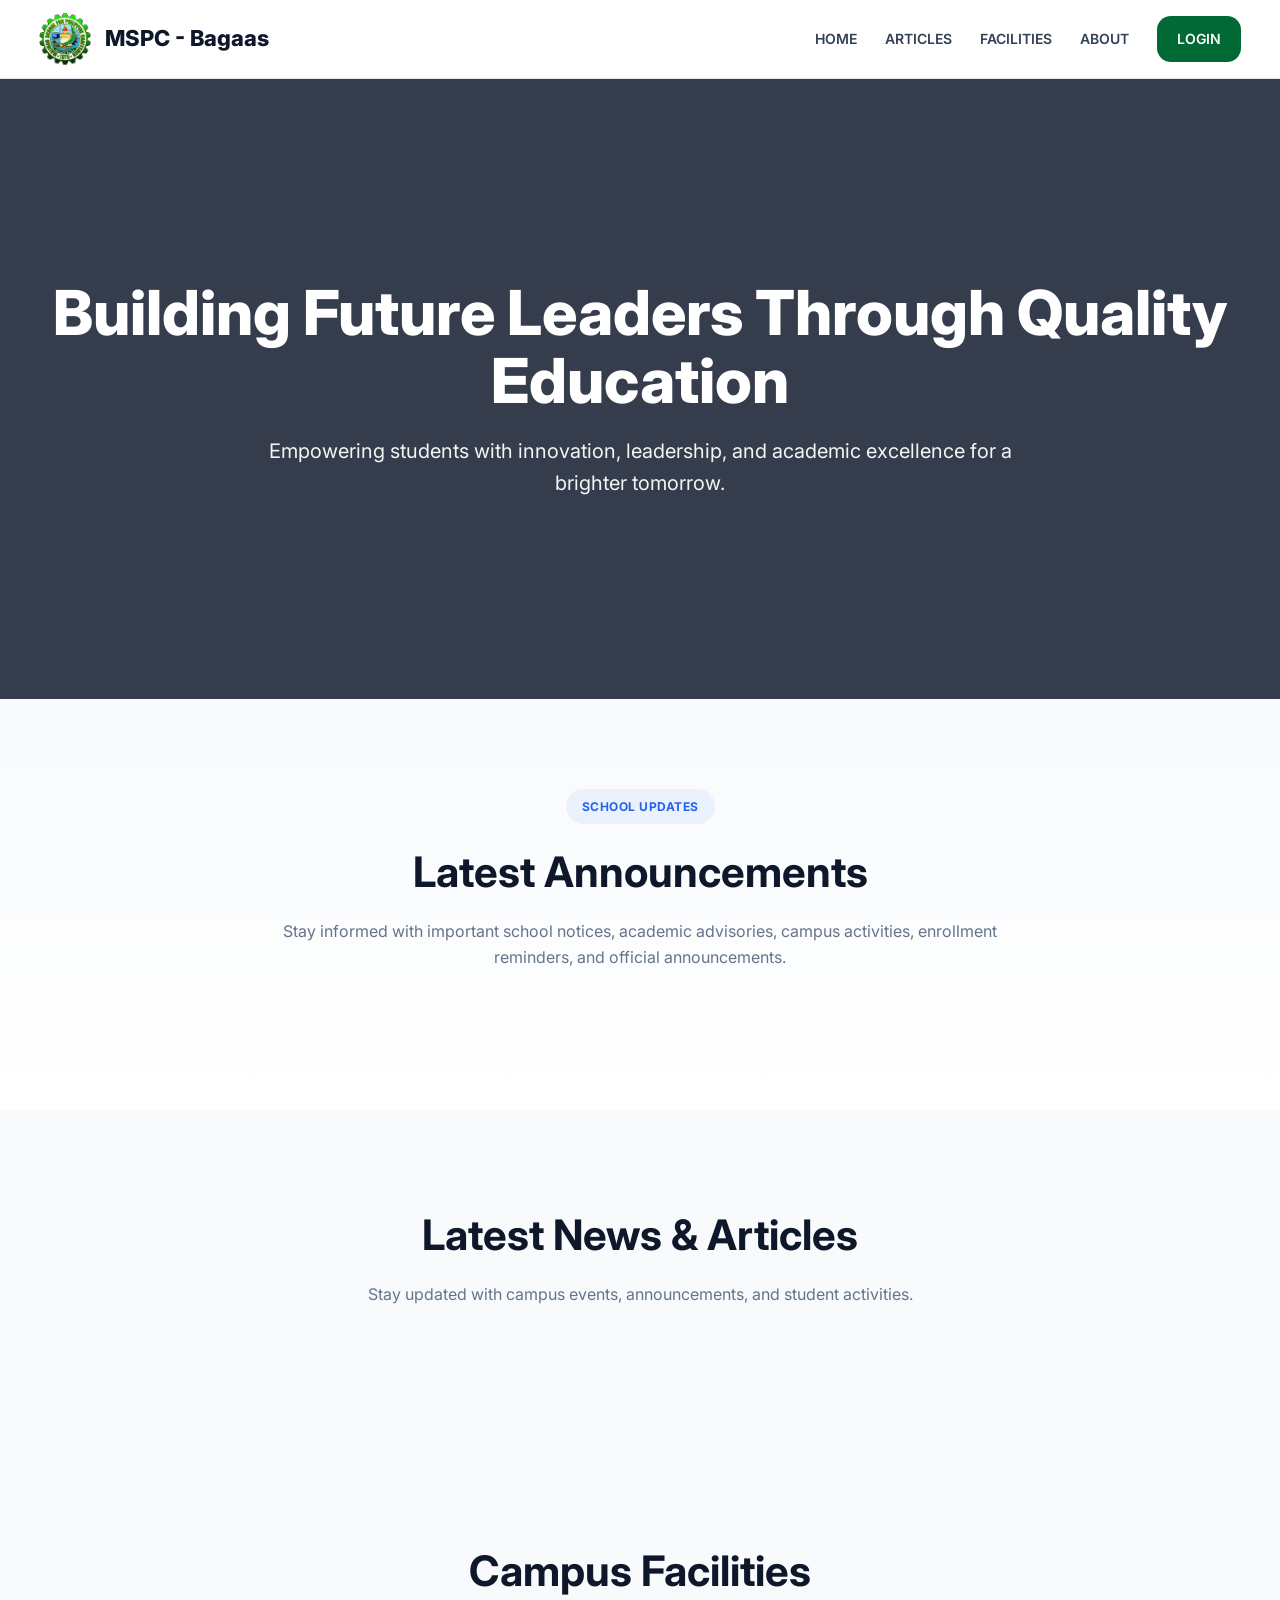
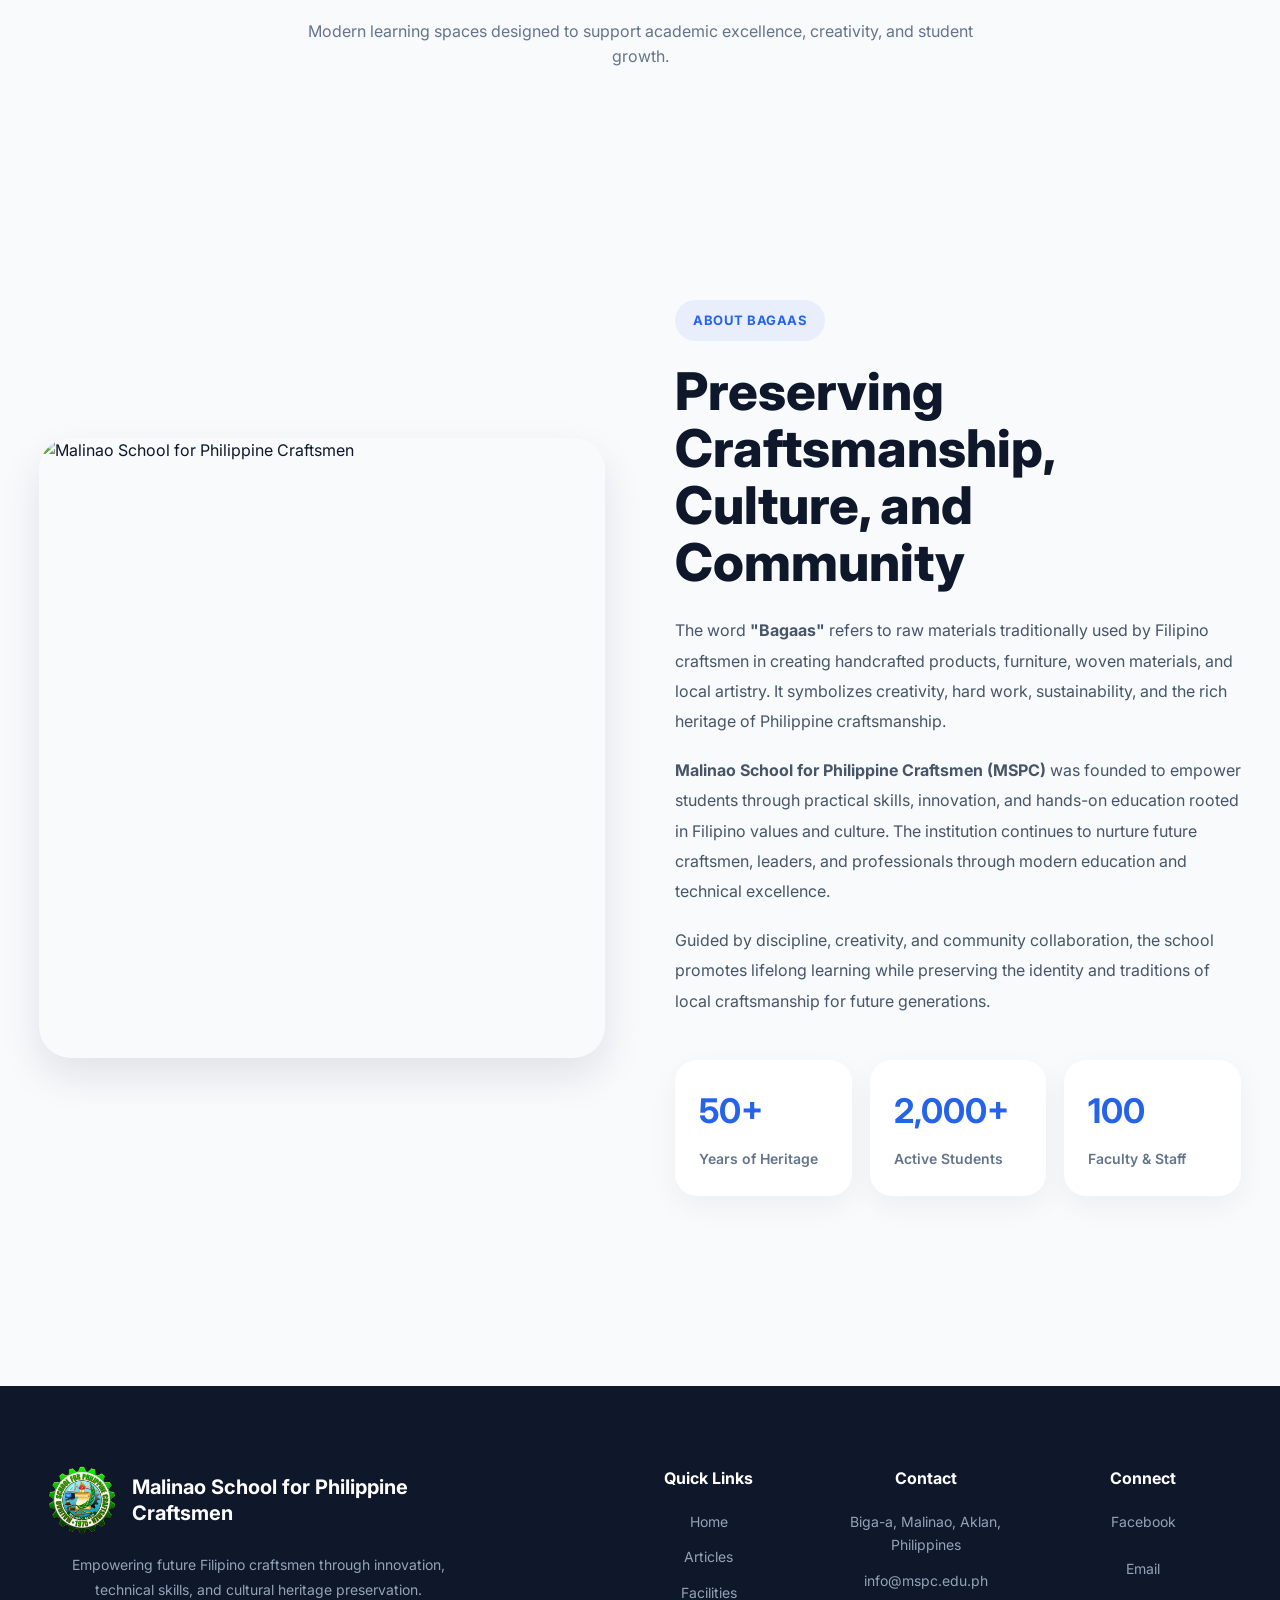
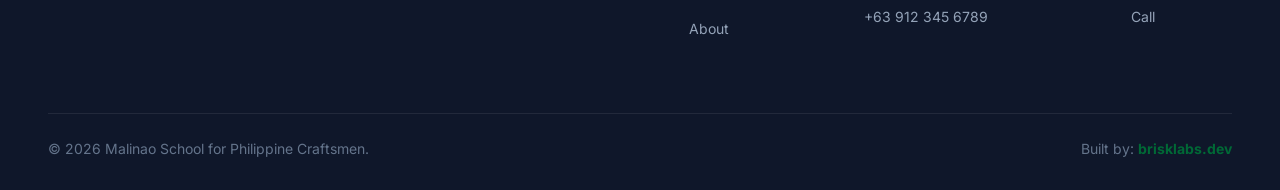
==== index.html @ c8f70447 "Add new build" ====
<!DOCTYPE html>
<html lang="en">

<head>
    <meta charset="UTF-8" />
    <meta name="viewport" content="width=device-width, initial-scale=1.0" />
    <title> MSPC - Bagaas | Malinao School for Philippine Craftsmen </title>
    <meta name="title" content="MSPC - Bagaas | Malinao School for Philippine Craftsmen" />
    <meta name="description"
        content="Official website of Malinao School for Philippine Craftsmen (MSPC). Discover academic programs, facilities, student activities, craftsmanship training, and school updates in Malinao, Aklan, Philippines." />
    <meta name="keywords"
        content="MSPC, Malinao School for Philippine Craftsmen, Bagaas, Philippine craftsmen school, technical school Philippines, craftsmanship training, vocational school, Aklan school, Malinao Aklan, industrial arts, culinary, computer studies, woodworking" />
    <meta name="author" content="BriskLabs" />
    <meta name="robots" content="index, follow" />
    <meta name="theme-color" content="#0f172a" />

    <!-- CANONICAL -->
    <link rel="canonical" href="https://www.bagaas.com" />
    <!-- FAVICON -->
    <link rel="icon" type="image/png" href="./assets/images/mspc-logo-pev.png" />

    <!-- FONTS -->
    <link rel="preconnect" href="https://fonts.googleapis.com" />
    <link rel="preconnect" href="https://fonts.gstatic.com" crossorigin />
    <link href="https://fonts.googleapis.com/css2?family=Inter:wght@400;500;600;700;800&display=swap"
        rel="stylesheet" />

    <!-- CSS -->
    <link rel="stylesheet" href="./css/main.css" />
    <link rel="stylesheet" href="./css/announcement.css" />
    <link rel="stylesheet" href="./css/news.css" />
    <link rel="stylesheet" href="./css/facilities.css" />
    <link rel="stylesheet" href="./css/about.css" />
    <link rel="stylesheet" href="./css/footer.css" />
    <link rel="stylesheet" href="./css/modal.css" />

    <!-- OPEN GRAPH -->
    <meta property="og:type" content="website" />
    <meta property="og:url" content="https://www.bagaas.com" />
    <meta property="og:title" content="MSPC - Bagaas | Malinao School for Philippine Craftsmen" />
    <meta property="og:description"
        content="Empowering future Filipino craftsmen through technical education, innovation, and cultural heritage preservation." />
    <meta property="og:image" content="https://www.bagaas.com/assets/images/mspc-social-banner.png" />

    <meta property="og:image:width" content="1200" />
    <meta property="og:image:height" content="630" />
    <meta property="og:site_name" content="MSPC - Bagaas" />
    <meta property="og:locale" content="en_PH" />

    <!-- TWITTER -->
    <meta name="twitter:card" content="summary_large_image" />
    <meta name="twitter:title" content="MSPC - Bagaas | Malinao School for Philippine Craftsmen" />
    <meta name="twitter:description"
        content="Discover academic programs, student activities, facilities, and craftsmanship education at MSPC." />
    <meta name="twitter:image" content="https://www.bagaas.com/assets/images/mspc-social-banner.png" />

    <!-- APPLE -->
    <meta name="apple-mobile-web-app-capable" content="yes" />
    <meta name="apple-mobile-web-app-status-bar-style" content="black-translucent" />
    <meta name="apple-mobile-web-app-title" content="MSPC" />

    <!-- STRUCTURED DATA -->
    <script type="application/ld+json">
        {
        "@context": "https://schema.org",
        "@type": "School",
        "name": "Malinao School for Philippine Craftsmen",
        "alternateName": "MSPC - Bagaas",
        "url": "https://www.bagaas.com",
        "logo": "https://www.bagaas.com/assets/images/mspc-logo-pev.png",
        "image": "https://www.bagaas.com/assets/images/mspc-social-banner.png",
        "description": "Malinao School for Philippine Craftsmen provides technical, vocational, and craftsmanship education in Malinao, Aklan, Philippines.",
        "address": {
            "@type": "PostalAddress",
            "streetAddress": "Biga-a",
            "addressLocality": "Malinao",
            "addressRegion": "Aklan",
            "addressCountry": "PH"
        },
        "telephone": "+63-912-345-6789",
        "email": "info@bagaas.com"
        }
        </script>
</head>

<body>
    <!-- NAVBAR -->
    <header>
        <div class="container navbar">
            <div class="brand">
                <div class="brand-logo">
                    <img src="./assets/images/mspc-logo-pev.png" alt="Logo" />
                </div>
                <h1> MSPC - Bagaas </h1>
            </div>
            <!-- BURGER -->
            <button class="menu-toggle" onclick="toggleMenu()">☰</button>
            <!-- NAV -->
            <div class="nav-links" id="navLinks">
                <a href="#">HOME</a>
                <a href="#articles">ARTICLES</a>
                <a href="#facilities">FACILITIES</a>
                <a href="#about">ABOUT</a>
                <a href="https://portal.bagaas.com/" target="_blank" class="login-btn">LOGIN</a>
            </div>
        </div>
    </header>

    <div id="pageLoader" class="page-loader">
        <div class="loader-content">
            <div class="spinner"></div>
            <h3>Loading MSPC Bagaas...</h3>
        </div>
    </div>

    <!-- HERO -->
    <section class="hero">
        <div class="hero-slide"></div>
        <div class="hero-slide"></div>
        <div class="hero-slide"></div>
        <div class="hero-content">
            <div class="container">
                <h2> Building Future Leaders Through Quality Education</h2>
                <p>
                    Empowering students with innovation,
                    leadership, and academic excellence
                    for a brighter tomorrow.
                </p>
            </div>

        </div>

    </section>

    <!-- ANNOUNCEMENTS -->
    <section id="announcements">
        <div class="container">
            <!-- HEADER -->
            <div class="section-title">
                <span class="section-tag">SCHOOL UPDATES</span>
                <h2>Latest Announcements</h2>
                <p>
                    Stay informed with important school notices,
                    academic advisories, campus activities,
                    enrollment reminders, and official announcements.
                </p>
            </div>
            <!-- GRID -->
            <div class="announcement-grid" id="announcementGrid"></div>
        </div>

    </section>


    <!-- ARTICLES -->
    <section id="articles">
        <div class="container">
            <div class="section-title">
                <h2>Latest News & Articles</h2>
                <p>Stay updated with campus events, announcements, and student activities.</p>
            </div>
            <div class="news-grid" id="newsGrid"></div>
        </div>

    </section>

    <!-- FACILITIES -->
    <section id="facilities">
        <div class="container">
            <div class="section-title">
                <h2> Campus Facilities</h2>
                <p>
                    Modern learning spaces designed
                    to support academic excellence,
                    creativity, and student growth.
                </p>
            </div>
            <!-- GRID -->
            <div class="facility-grid" id="facilityGrid"></div>
        </div>
    </section>

    <!-- ABOUT -->
    <section id="about">
        <div class="container">
            <div class="about-layout">
                <!-- IMAGE -->
                <div class="about-image">
                    <img src="https://picsum.photos/1200/900?random=41" alt="Malinao School for Philippine Craftsmen" />
                </div>

                <!-- CONTENT -->
                <div class="about-content">
                    <span class="about-tag">ABOUT BAGAAS</span>
                    <h2>
                        Preserving Craftsmanship,
                        Culture, and Community
                    </h2>

                    <p>
                        The word <strong>"Bagaas"</strong>
                        refers to raw materials traditionally
                        used by Filipino craftsmen in creating
                        handcrafted products, furniture,
                        woven materials, and local artistry.
                        It symbolizes creativity, hard work,
                        sustainability, and the rich heritage
                        of Philippine craftsmanship.
                    </p>

                    <p>
                        <strong>Malinao School for Philippine
                            Craftsmen (MSPC)</strong> was founded to empower
                        students through practical skills,
                        innovation, and hands-on education
                        rooted in Filipino values and culture.
                        The institution continues to nurture
                        future craftsmen, leaders, and
                        professionals through modern
                        education and technical excellence.
                    </p>

                    <p>
                        Guided by discipline, creativity,
                        and community collaboration,
                        the school promotes lifelong
                        learning while preserving the
                        identity and traditions of local
                        craftsmanship for future generations.
                    </p>

                    <!-- STATS -->
                    <div class="about-stats">
                        <div class="about-stat">
                            <h3>50+</h3>
                            <span>Years of Heritage</span>
                        </div>

                        <div class="about-stat">
                            <h3>2,000+</h3>
                            <span>Active Students</span>
                        </div>

                        <div class="about-stat">
                            <h3>100</h3>
                            <span>Faculty & Staff</span>
                        </div>
                    </div>
                </div>
            </div>
        </div>
    </section>

    <!-- FOOTER -->
    <footer class="footer">
        <div class="container">
            <div class="footer-grid">
                <!-- SCHOOL -->
                <div class="footer-brand">
                    <div class="footer-brand-top">
                        <div class="footer-logo">
                            <img src="./assets/images/mspc-logo-pev.png" alt="MSPC Logo" />
                        </div>

                        <h3>
                            Malinao School for
                            Philippine Craftsmen
                        </h3>
                    </div>
                    <p>
                        Empowering future Filipino craftsmen
                        through innovation, technical skills,
                        and cultural heritage preservation.
                    </p>
                </div>

                <!-- LINKS -->
                <div class="footer-column">
                    <h4>Quick Links</h4>
                    <a href="#">Home</a>
                    <a href="#articles">Articles</a>
                    <a href="#facilities">Facilities</a>
                    <a href="#about">About</a>
                </div>

                <!-- CONTACT -->
                <div class="footer-column">

                    <h4>
                        Contact
                    </h4>
                    <p>
                        Biga-a, Malinao, Aklan,
                        Philippines
                    </p>
                    <p>
                        info@mspc.edu.ph
                    </p>

                    <p>
                        +63 912 345 6789
                    </p>
                </div>

                <!-- SOCIAL -->
                <div class="footer-column">
                    <h4> Connect </h4>
                    <div class="footer-socials">
                        <a href="https://web.facebook.com/profile.php?id=100057192350427" target="_blank"
                            rel="noopener noreferrer">
                            Facebook
                        </a>
                        <a href="mailto:info@mspc.edu.ph" target="_blank" rel="noopener noreferrer">
                            Email
                        </a>
                        <a href="tel:+639123456789" target="_blank" rel="noopener noreferrer">
                            Call
                        </a>
                    </div>
                </div>
            </div>

            <!-- BOTTOM -->
            <div class="footer-bottom">
                <div>
                    © 2026 Malinao School for
                    Philippine Craftsmen.
                </div>
                <div>
                    Built by: <strong> <a href="https://www.brisklabs.dev/" target="_blank">brisklabs.dev</a> </strong>
                </div>
            </div>
        </div>
    </footer>


    <!-- FACILITY MODAL -->
    <div class="facility-modal" id="facilityModal">

        <button class="facility-close" onclick="closeFacilityModal()">
            ×
        </button>
        <button class="facility-nav prev" onclick="prevFacility()">❮
        </button>
        <img id="facilityModalImage" class="facility-modal-image" src="" alt="" />
        <div class="facility-modal-title" id="facilityModalTitle"></div>
        <button class="facility-nav next" onclick="nextFacility()">❯</button>

    </div>


    <!-- =========================================
     GENERIC CONTENT MODAL
    ========================================= -->
    <div class="content-modal" id="contentModal">
        <!-- BACKDROP -->
        <div class="content-modal-backdrop" onclick="closeContentModal()">
        </div>

        <!-- CONTENT -->
        <div class="content-modal-container">

            <!-- CLOSE -->
            <button class="content-modal-close" onclick="closeContentModal()">
                ×
            </button>

            <!-- IMAGE -->
            <div class="content-modal-image-wrapper" id="contentModalImageWrapper">

                <img id="contentModalImage" class="content-modal-image" src="" alt="Content Image" />

            </div>

            <!-- BODY -->
            <div class="content-modal-body">

                <!-- TOP -->
                <div class="content-modal-top">

                    <span class="content-modal-category" id="contentModalCategory">
                    </span>

                    <span class="content-modal-date" id="contentModalDate">
                    </span>

                </div>

                <!-- TITLE -->
                <h2 class="content-modal-title" id="contentModalTitle">
                </h2>

                <!-- CONTENT -->
                <div class="content-modal-content" id="contentModalContent">
                </div>

                <!-- SHARE -->
                <div class="content-modal-actions">

                    <button class="share-btn" onclick="shareFacebook()">
                        Facebook
                    </button>
                    <button class="share-btn" onclick="shareTwitter()">
                        Twitter
                    </button>

                    <button class="share-btn" onclick="shareEmail()">

                        Email
                    </button>

                    <button class="share-btn" onclick="copyLink()">

                        Copy Link
                    </button>

                </div>

            </div>

        </div>

    </div>

    <!-- Script -->
    <script src="./js/modal.js"></script>

    <script>
        function toggleMenu() {
            document.getElementById("navLinks").classList.toggle("show");
        }
        document.querySelectorAll(".nav-links a").forEach((link) => {
            link.addEventListener("click", () => {
                document.getElementById("navLinks").classList.remove("show");
            }
            );
        });
    </script>
</body>

</html>
---- css/main.css ----
* {
  margin: 0;
  padding: 0;
  box-sizing: border-box;
}

html {
  scroll-behavior: smooth;
}

body {
  font-family: "Inter", sans-serif;
  background: #f8fafc;
  color: #0f172a;
  line-height: 1.6;
}

img {
  width: 100%;
  display: block;
}

a {
  text-decoration: none;
  color: #006936;
}

.container {
  width: 100%;
  max-width: 1250px;
  margin: auto;
  padding: 0 24px;
}

/* NAVBAR */
header {
  position: sticky;
  top: 0;
  z-index: 999;
  background: rgba(255, 255, 255, 0.92);
  backdrop-filter: blur(12px);
  border-bottom: 1px solid #e2e8f0;
}

.navbar {
  min-height: 78px;
  display: flex;
  align-items: center;
  justify-content: space-between;
  gap: 20px;
  position: relative;
}

/* BRAND */
.brand {
  display: flex;
  align-items: center;
  gap: 14px;
}

.brand-logo {
  width: 52px;
  height: 52px;
  border-radius: 14px;
  overflow: hidden;
  flex-shrink: 0;
}

.brand-logo img {
  width: 100%;
  height: 100%;
  object-fit: cover;
}

.brand h1 {
  font-size: 22px;
  font-weight: 800;
  color: #0f172a;
  white-space: nowrap;
}

/* NAV */
.nav-links {
  display: flex;
  align-items: center;
  gap: 28px;
}

.nav-links a {
  color: #334155;
  font-weight: 600;
  font-size: 14px;
  transition: 0.2s ease;
  text-decoration: none;
}

.nav-links a:hover {
  color: #006936;
}

/* LOGIN */
.login-btn {
  background: #006936;
  color: white !important;
  padding: 12px 20px;
  border-radius: 14px;
  font-weight: 600;
}

/* BURGER */
.menu-toggle {
  display: none;
  border: none;
  background: none;
  font-size: 30px;
  cursor: pointer;
  color: #0f172a;
}

/* TABLET */
@media (max-width: 900px) {
  .menu-toggle {
    display: block;
  }

  .nav-links {
    position: absolute;
    top: 78px;
    left: 0;
    right: 0;
    background: white;
    flex-direction: column;
    align-items: flex-start;
    gap: 18px;
    padding: 24px;
    display: none;
    border-bottom: 1px solid #e2e8f0;
    box-shadow: 0 18px 40px rgba(15, 23, 42, 0.08);
  }

  .nav-links.show {
    display: flex;
  }

  .brand h1 {
    font-size: 18px;
  }
}

/* MOBILE */
@media (max-width: 520px) {
  .navbar {
    min-height: 72px;
  }

  .brand {
    gap: 10px;
  }

  .brand-logo {
    width: 44px;
    height: 44px;
  }

  .brand h1 {
    font-size: 15px;
    line-height: 1.2;
  }

  .nav-links {
    top: 72px;
  }

}

/* HERO */
.hero {
  position: relative;
  height: 620px;
  overflow: hidden;
}

.hero-slide {
  position: absolute;
  inset: 0;
  background-size: cover;
  background-position: center;
  animation: slideShow 18s infinite;
}

.hero-slide:nth-child(1) {
  background-image:
    linear-gradient(rgba(15, 23, 42, 0.45),
      rgba(15, 23, 42, 0.45)),
    url("https://www.bagaas.com/assets/images/mspc-social-banner.png");

  animation-delay: 0s;
}

.hero-slide:nth-child(2) {
  background-image:
    linear-gradient(rgba(15, 23, 42, 0.45),
      rgba(15, 23, 42, 0.45)),
    url("https://images.unsplash.com/photo-1509062522246-3755977927d7?q=80&w=1600");

  animation-delay: 6s;
}

.hero-slide:nth-child(3) {
  background-image:
    linear-gradient(rgba(15, 23, 42, 0.45),
      rgba(15, 23, 42, 0.45)),
    url("https://images.unsplash.com/photo-1524995997946-a1c2e315a42f?q=80&w=1600");

  animation-delay: 12s;
}

@keyframes slideShow {

  0% {
    opacity: 0;
  }

  8% {
    opacity: 1;
  }

  30% {
    opacity: 1;
  }

  38% {
    opacity: 0;
  }

  100% {
    opacity: 0;
  }

}

.hero-content {
  position: relative;
  z-index: 2;
  height: 100%;
  display: flex;
  align-items: center;
  justify-content: center;
  text-align: center;
  color: white;
}

.hero-content h2 {
  font-size: 62px;
  line-height: 1.1;
  margin-bottom: 20px;
  font-weight: 800;
}

.hero-content p {
  font-size: 20px;
  max-width: 760px;
  margin: auto;
  opacity: 0.95;
}

/* MOBILE */
@media (max-width: 900px) {
  .nav-links {
    display: none;
  }

  .hero-content h2 {
    font-size: 42px;
  }

  .hero-content p {
    font-size: 17px;
  }
}

/* SECTION */
section {
  padding: 90px 0;
}

.section-title {
  text-align: center;
  margin-bottom: 50px;
}

.section-title h2 {
  font-size: 42px;
  margin-bottom: 14px;
}

.section-title p {
  color: #64748b;
  max-width: 720px;
  margin: auto;
}

/* FOOTER */
footer {
  background: #006936;
  color: white;
  padding: 60px 24px;
  text-align: center;
}

.footer-links {
  display: flex;
  justify-content: center;
  gap: 24px;
  margin-bottom: 30px;
  flex-wrap: wrap;
}

.footer-links a {
  color: #cbd5e1;
}

.footer-school {
  font-size: 24px;
  font-weight: 700;
  margin-bottom: 12px;
}

.footer-info {
  color: #94a3b8;
  margin-bottom: 10px;
}

.footer-build {
  margin-top: 30px;
  color: #64748b;
  font-size: 14px;
}

/* LOADER */
.page-loader {
  position: fixed;
  inset: 0;
  background: #0d0d0e95;
  z-index: 99999;
  display: flex;
  align-items: center;
  justify-content: center;
  transition: opacity .4s ease;
}

.page-loader.hide {
  opacity: 0;
  pointer-events: none;
}

.loader-content {
  text-align: center;
  color: white;
}

.spinner {
  width: 60px;
  height: 60px;
  border: 4px solid rgba(255, 255, 255, .2);
  border-top: 4px solid white;
  border-radius: 50%;
  animation: spin 1s linear infinite;
  margin: 0 auto 16px;
}

@keyframes spin {
  from {
    transform: rotate(0deg);
  }

  to {
    transform: rotate(360deg);
  }
}
---- css/announcement.css ----
#announcements {
    padding: 90px 0;
    background:linear-gradient(180deg, #f8fafc 0%, #ffffff 100%);
}
/* GRID */
.announcement-grid {
    display: grid;
    grid-template-columns: repeat(3, 1fr);
    gap: 24px;
    margin-top: 40px;
}
/* CARD */
.announcement-card {
    position: relative;
    background: white;
    border-radius: 24px;
    overflow: hidden;
    padding: 28px;
    border: 1px solid rgba(15, 23, 42, 0.06);
    box-shadow: 0 10px 30px rgba(15, 23, 42, 0.05);
    transition: transform 0.25s ease, box-shadow 0.25s ease;
}
.announcement-card:hover {
    transform: translateY(-6px);
    box-shadow: 0 18px 40px rgba(15, 23, 42, 0.08);
}
/* FEATURED */
.announcement-card.featured {
    grid-column: span 3;
    display: flex;
    align-items: center;
    justify-content: space-between;
    background: linear-gradient(135deg, #0f172a 0%, #1e293b 100%);
    color: white;
    min-height: 260px;
}
.announcement-card.featured h3,
.announcement-card.featured p,
.announcement-card.featured .announcement-date {
    color: white;
}
.announcement-card.featured p {
    -webkit-line-clamp: 6;
}
.announcement-card.featured a {
    display: inline-flex;
    margin-top: 16px;
    color: #93c5fd;
    font-weight: 600;
    text-decoration: none;
}

/* BADGE */
.announcement-badge {
    position: absolute;
    top: 24px;
    right: 24px;
    background: #ef4444;
    color: white;
    padding: 8px 14px;
    border-radius: 999px;
    font-size: 12px;
    font-weight: 700;
    letter-spacing: 0.5px;
}
/* ICON */
.announcement-icon {
    width: 64px;
    height: 64px;
    display: flex;
    align-items: center;
    justify-content: center;
    border-radius: 18px;
    background: rgba(59, 130, 246, 0.08);
    font-size: 30px;
    margin-bottom: 18px;
}
/* CONTENT */
.announcement-content {
    display: flex;
    flex-direction: column;
}
/* DATE */
.announcement-date {
    font-size: 13px;
    font-weight: 600;
    color: #64748b;
    margin-bottom: 12px;
    text-transform: uppercase;
    letter-spacing: 0.4px;
}

/* TITLE */
.announcement-card h3 {
    margin: 0 0 14px;
    font-size: 24px;
    font-weight: 800;
    line-height: 1.3;
    color: #0f172a;
}
/* DESCRIPTION */
.announcement-card p {
    margin: 0;
    font-size: 15px;
    line-height: 1.7;
    color: #475569;
    display: -webkit-box;
    -webkit-line-clamp: 4;
    -webkit-box-orient: vertical;
    overflow: hidden;
}

/* TAG */
.section-tag {
    display: inline-flex;
    margin-bottom: 14px;
    padding: 8px 16px;
    border-radius: 999px;
    background: rgba(59, 130, 246, 0.08);
    color: #2563eb;
    font-size: 12px;
    font-weight: 700;
    letter-spacing: 0.5px;
}

/* TABLET */
@media (max-width: 1024px) {
    .announcement-grid {
        grid-template-columns:repeat(2, 1fr);
    }

    .announcement-card.featured {
        grid-column: span 2;
    }
}

/* MOBILE */
@media (max-width: 768px) {
    #announcements {
        padding: 70px 0;
    }
    .announcement-grid {
        grid-template-columns: 1fr;
    }
    .announcement-card.featured {
        grid-column: span 1;
        padding-top: 70px;
    }
    .announcement-card {
        padding: 24px;
    }
    .announcement-card h3 {
        font-size: 20px;
    }
    .announcement-badge {
        top: 18px;
        left: 18px;
        right: auto;
    }
}
---- css/news.css ----
/* NEWS */
.news-grid {
  display: grid;
  grid-template-columns: repeat(4, 1fr);
  gap: 24px;
}

.news-card {
  background: white;
  border-radius: 24px;
  overflow: hidden;
  cursor: pointer;
  box-shadow: 0 10px 30px rgba(0,0,0,0.06);
  transition: 0.2s ease;
  display: flex;
  flex-direction: column;
  height: 100%;
}

.news-card img {
  height: 190px;
}

.news-card:hover {
  transform: translateY(-5px);
}
.news-card img {
  width: 100%;
  height: 240px;
  object-fit: cover;
  flex-shrink: 0;
}
.news-body {
  padding: 16px 16px 14px;
  display: flex;
  flex-direction: column;
  flex: 1;
}
.news-date {
  font-size: 11px;
  font-weight: 600;
  letter-spacing: 0.3px;
  text-transform: uppercase;
  color: #64748b;
}

/* TITLE */
.news-body h3 {
  margin-top: 8px;
  margin-bottom: 8px;
  font-size: 18px;
  font-weight: 700;
  line-height: 1.35;
  color: #0f172a;
  min-height: 48px;
  display: -webkit-box;
  -webkit-line-clamp: 2;
  -webkit-box-orient: vertical;
  overflow: hidden;
}

/* CONTENT */
.news-body p {
  color: #475569;
  font-size: 13px;
  line-height: 1.55;
  margin-bottom: 12px;
  display: -webkit-box;
  -webkit-line-clamp: 3;
  -webkit-box-orient: vertical;
  overflow: hidden;
  min-height: 60px;
}

/* BUTTON */
.read-more {
  margin-top: auto;
  background: none;
  border: none;
  padding: 0;
  color: #006936;
  font-size: 13px;
  font-weight: 600;
  cursor: pointer;
  text-align: left;
}


/* MODAL */

.article-modal {
  position: fixed;
  inset: 0;
  background: rgba(0,0,0,0.7);
  display: none;
  align-items: center;
  justify-content: center;
  padding: 24px;
  z-index: 9999;
}

.article-modal.show {
  display: flex;
}

.article-modal-content {
  width: 100%;
  max-width: 850px;
  max-height: 90vh;
  background: white;
  border-radius: 28px;
  overflow: hidden;
  position: relative;
  display: flex;
  flex-direction: column;
}

.modal-image {
  width: 100%;
  height: 380px;
  object-fit: cover;
  flex-shrink: 0;
}

.modal-body {
  padding: 34px;
  overflow-y: auto;
  flex: 1;
}

.modal-date {
  font-size: 14px;
  color: #64748b;
}

.modal-body h2 {
  margin: 12px 0 20px;
  font-size: 38px;
}

.modal-body p {
  color: #475569;
  line-height: 1.8;
}

.modal-close {
  position: absolute;
  top: 18px;
  right: 18px;
  width: 42px;
  height: 42px;
  border: none;
  border-radius: 50%;
  background: white;
  font-size: 24px;
  cursor: pointer;
  z-index: 10;
}


/* DESKTOP LARGE */
@media (max-width: 1400px) {
  .news-grid {
    grid-template-columns: repeat(4, 1fr);
  }
}

/* TABLET */
@media (max-width: 1100px) {
  .news-grid {
    grid-template-columns: repeat(3, 1fr);
  }
}

/* SMALL TABLET */

@media (max-width: 768px) {
  .news-grid {
    grid-template-columns: repeat(2, 1fr);
    gap: 18px;
  }
}

/* MOBILE */
@media (max-width: 520px) {
  .news-grid {
    grid-template-columns:1fr;
  }
}
---- css/facilities.css ----
/* FACILITY GRID */

.facility-grid {

  display: grid;

  grid-template-columns:
    repeat(3, 1fr);

  gap: 24px;
}

.facility-item {

  position: relative;

  height: 320px;

  border-radius: 24px;

  overflow: hidden;

  cursor: pointer;

  box-shadow:
    0 10px 30px rgba(15,23,42,0.08);

  transition:
    transform 0.2s ease,
    box-shadow 0.2s ease;
}

.facility-item:hover {

  transform: translateY(-4px);

  box-shadow:
    0 18px 40px rgba(15,23,42,0.12);
}

.facility-item img {

  width: 100%;
  height: 100%;

  object-fit: cover;
}

/* LABEL */

.facility-label {

  position: absolute;

  left: 0;
  right: 0;
  bottom: 0;

  padding: 18px;

  background:
    linear-gradient(
      to top,
      rgba(15,23,42,0.88),
      transparent
    );

  color: white;
}

.facility-label h3 {

  font-size: 20px;

  font-weight: 700;
}

/* MODAL */

.facility-modal {

  position: fixed;

  inset: 0;

  background:
    rgba(0,0,0,0.92);

  display: none;

  align-items: center;
  justify-content: center;

  z-index: 99999;

  padding: 24px;
}

.facility-modal.show {

  display: flex;
}

.facility-modal-image {

  max-width: 90vw;
  max-height: 82vh;

  border-radius: 18px;

  object-fit: contain;
}

.facility-modal-title {

  position: absolute;

  bottom: 40px;

  left: 50%;

  transform: translateX(-50%);

  color: white;

  font-size: 24px;

  font-weight: 700;

  background:
    rgba(15,23,42,0.6);

  padding: 12px 20px;

  border-radius: 14px;
}

/* CLOSE */

.facility-close {

  position: absolute;

  top: 20px;
  right: 24px;

  width: 48px;
  height: 48px;

  border: none;

  border-radius: 50%;

  background: white;

  font-size: 28px;

  cursor: pointer;

  z-index: 10;
}

/* NAV */

.facility-nav {

  position: absolute;

  top: 50%;

  transform: translateY(-50%);

  width: 54px;
  height: 54px;

  border: none;

  border-radius: 50%;

  background:
    rgba(255,255,255,0.92);

  font-size: 28px;

  cursor: pointer;

  z-index: 10;
}

.facility-nav.prev {
  left: 24px;
}

.facility-nav.next {
  right: 24px;
}

/* TABLET */

@media (max-width: 900px) {

  .facility-grid {

    grid-template-columns:
      repeat(2, 1fr);
  }

}

/* MOBILE */

@media (max-width: 520px) {

  .facility-grid {

    grid-template-columns:
      1fr;
  }

  .facility-item {

    height: 260px;
  }

  .facility-nav {

    width: 44px;
    height: 44px;

    font-size: 22px;
  }

  .facility-modal-title {

    font-size: 18px;
  }

}
---- css/about.css ----
/* ABOUT */
.about-layout {
  display: grid;
  grid-template-columns:1fr 1fr;
  gap: 70px;
  align-items: center;
}

/* IMAGE */

.about-image {
  position: relative;
}

.about-image img {
  width: 100%;
  height: 620px;
  object-fit: cover;
  border-radius: 32px;
  box-shadow:
    0 18px 40px rgba(15,23,42,0.10);
}

/* CONTENT */
.about-content {
  display: flex;
  flex-direction: column;
}

.about-tag {
  display: inline-flex;
  width: fit-content;
  padding: 10px 18px;
  border-radius: 999px;
  background:
    rgba(37,99,235,0.08);
  color: #2563eb;
  font-size: 13px;
  font-weight: 700;
  letter-spacing: 0.5px;
  margin-bottom: 22px;
}

.about-content h2 {
  font-size: 52px;
  line-height: 1.1;
  font-weight: 800;
  color: #0f172a;
  margin-bottom: 24px;
}

.about-content p {
  font-size: 16px;
  line-height: 1.9;
  color: #475569;
  margin-bottom: 18px;
}

/* STATS */
.about-stats {
  display: flex;
  gap: 18px;
  margin-top: 26px;
  flex-wrap: wrap;
}

.about-stat {
  flex: 1;
  min-width: 150px;
  background: white;
  border-radius: 22px;
  padding: 24px;
  box-shadow:
    0 10px 30px rgba(15,23,42,0.05);
}

.about-stat h3 {
  font-size: 34px;
  color: #2563eb;
  margin-bottom: 8px;
}

.about-stat span {
  color: #64748b;
  font-size: 14px;
  font-weight: 600;
}

/* TABLET */
@media (max-width: 1000px) {

  .about-layout {
    grid-template-columns: 1fr;
    gap: 40px;
  }

  .about-image img {
    height: 500px;
  }

  .about-content h2 {
    font-size: 42px;
  }

}

/* MOBILE */
@media (max-width: 520px) {

  .about-image img {
    height: 320px;
    border-radius: 24px;
  }

  .about-content h2 {
    font-size: 32px;
    line-height: 1.2;
  }

  .about-content p {
    font-size: 14px;
    line-height: 1.8;
  }

  .about-stats {
    flex-direction: column;
  }

  .about-stat {
    width: 100%;
  }

  .about-stat h3 {
    font-size: 28px;
  }

}
---- css/footer.css ----
/* FOOTER */

.footer {
  background: #0f172a;
  color: white;
  padding-top: 80px;
  padding-bottom: 30px;
  margin-top: 100px;
}

.footer-grid {
  display: grid;
  grid-template-columns:
    3fr 1fr 1fr 1fr;
  gap: 40px;
}

/* BRAND */

.footer-brand {

  max-width: 420px;
}

/* TOP ROW */

.footer-brand-top {
  display: flex;
  align-items: center;
  gap: 16px;
  margin-bottom: 18px;
}

/* LOGO */
.footer-logo {
  width: 68px;
  height: 68px;
  border-radius: 18px;
  display: flex;
  align-items: center;
  justify-content: center;
  flex-shrink: 0;
  overflow: hidden;
}

.footer-logo img {
  width: 100%;
  height: 100%;
  object-fit: cover;
}

/* TITLE */
.footer-brand h3 {
  font-size: 20px;
  text-align: start;
  line-height: 1.3;
  margin: 0;
}

/* DESCRIPTION */
.footer-brand p {
  color: #94a3b8;
  line-height: 1.8;
  font-size: 14px;
}

/* COLUMN */
.footer-column {
  display: flex;
  flex-direction: column;
}

.footer-column h4 {

  font-size: 16px;

  margin-bottom: 18px;

  color: white;
}

.footer-column a,
.footer-column p {

  color: #94a3b8;

  text-decoration: none;

  margin-bottom: 12px;

  font-size: 14px;

  line-height: 1.7;

  transition: 0.2s ease;
}

.footer-column a:hover {

  color: white;
}

/* SOCIALS */

.footer-socials {

  display: flex;
  flex-direction: column;

  gap: 12px;
}

/* BOTTOM */

.footer-bottom {

  margin-top: 60px;

  padding-top: 24px;

  border-top:
    1px solid rgba(255,255,255,0.08);

  display: flex;

  justify-content: space-between;

  align-items: center;

  color: #64748b;

  font-size: 14px;
}

/* TABLET */

@media (max-width: 1000px) {

  .footer-grid {

    grid-template-columns:
      repeat(2, 1fr);
  }

}

/* MOBILE */

@media (max-width: 600px) {

  .footer {

    padding-top: 60px;
  }

  .footer-grid {

    grid-template-columns:
      1fr;

    gap: 34px;
  }

  .footer-bottom {

    flex-direction: column;

    gap: 12px;

    text-align: center;
  }

  .footer-brand h3 {

    font-size: 20px;
  }

}
---- css/modal.css ----
/* =========================================
   CONTENT MODAL
========================================= */
:root {
	--modal-primary: #2563eb;
	--modal-primary-soft: rgba(37, 99, 235, 0.1);
	--modal-bg: rgba(2, 6, 23, 0.82);
	--modal-text: #020617;
	--modal-muted: #64748b;
}

/* MODAL */
.content-modal {
	position: fixed;
	inset: 0;
	display: flex;
	align-items: center;
	justify-content: center;
	padding: 24px;
	z-index: 99999;
	opacity: 0;
	visibility: hidden;
	transition: opacity 0.25s ease, visibility 0.25s ease;
}

.content-modal.show {
	opacity: 1;
	visibility: visible;
}

/* BACKDROP */
.content-modal-backdrop {
	position: absolute;
	inset: 0;
	background: var(--modal-bg);
	backdrop-filter: blur(18px);
	-webkit-backdrop-filter: blur(18px);
}

/* CONTAINER */
.content-modal-container {
	position: relative;
	width: 100%;
	max-width: 1120px;
	max-height: 92vh;
	overflow-y: auto;
	background: #fff;
	border-radius: 0;
	border: 1px solid rgba(255, 255, 255, 0.12);
	box-shadow:
		0 50px 120px rgba(0, 0, 0, 0.45),
		0 0 0 1px rgba(255, 255, 255, 0.06);
	animation: modalEnter 0.3s cubic-bezier(.22, 1, .36, 1);
	scrollbar-width: none;
	-ms-overflow-style: none;
}

.content-modal-container::-webkit-scrollbar {
	display: none;
}

/* IMAGE */
.content-modal-image-wrapper {
	position: relative;
	width: 100%;
	height: 500px;
	overflow: hidden;
	background: linear-gradient(135deg, #dbeafe, #eff6ff);
}

.content-modal-image-wrapper::after {
	content: "";
	position: absolute;
	inset: 0;
	background:
		linear-gradient(to bottom,
			rgba(2, 6, 23, 0.05),
			rgba(2, 6, 23, 0.45));
}

.content-modal-image {
	width: 100%;
	height: 100%;
	object-fit: cover;
	display: block;
}

/* BODY */
.content-modal-body {
	display: flex;
	padding: 70px 72px 80px;
	flex-direction: column;
	align-items: center;
	text-align: center;
}

/* TOP */
.content-modal-top {
	display: flex;
	align-items: center;
	justify-content: center;
	flex-wrap: wrap;
	gap: 14px;
	margin-bottom: 22px;
}

/* CATEGORY */
.content-modal-category {
	display: inline-flex;
	padding: 10px 18px;
	border-radius: 999px;
	background: var(--modal-primary-soft);
	color: var(--modal-primary);
	font-size: 12px;
	font-weight: 800;
	letter-spacing: 0.6px;
	text-transform: uppercase;
}

/* DATE */
.content-modal-date {
	font-size: 14px;
	font-weight: 700;
	color: var(--modal-muted);
}

/* TITLE */
.content-modal-title {
	margin: 0 0 28px;
	max-width: 920px;
	font-size: 56px;
	font-weight: 900;
	line-height: 1.05;
	letter-spacing: -2px;
	color: var(--modal-text);
	text-wrap: balance;
}

/* CONTENT */
.content-modal-content {
	max-width: 860px;
	font-size: 19px;
	line-height: 2;
	color: #334155;
	white-space: pre-line;
}

/* CLOSE */
.content-modal-close {
	position: absolute;
	top: 18px;
	right: 18px;
	width: 52px;
	height: 52px;
	border: none;
	border-radius: 50%;
	display: flex;
	align-items: center;
	justify-content: center;
	background: rgba(255, 255, 255, 0.92);
	color: var(--modal-text);
	font-size: 26px;
	font-weight: 500;
	cursor: pointer;
	z-index: 20;
	box-shadow: 0 12px 30px rgba(0, 0, 0, 0.18);
	transition:
		transform 0.2s ease,
		background 0.2s ease,
		color 0.2s ease;
}

.content-modal-close:hover {
	background: #ef4444;
	color: white;
	transform: scale(1.06);
}

/* ACTIONS */
.content-modal-actions {
	display: flex;
	flex-wrap: wrap;
	justify-content: center;
	gap: 14px;
	margin-top: 46px;
}

/* BUTTON */
.share-btn {
	border: none;
	padding: 14px 24px;
	border-radius: 999px;
	background: #f1f5f9;
	color: #0f172a;
	font-size: 14px;
	font-weight: 700;
	cursor: pointer;
	transition:
		transform 0.2s ease,
		background 0.2s ease,
		color 0.2s ease,
		box-shadow 0.2s ease;
}

.share-btn:hover {
	background: var(--modal-primary);
	color: white;
	transform: translateY(-2px);
	box-shadow: 0 12px 28px rgba(37, 99, 235, 0.3);
}

/* NO IMAGE */
.content-modal-container.no-image .content-modal-image-wrapper {
	display: none;
}

/* ANIMATION */
@keyframes modalEnter {
	from {
		opacity: 0;
		transform: translateY(30px) scale(0.97);
	}
	to {
		opacity: 1;
		transform: translateY(0) scale(1);
	}
}

/* MOBILE */
@media (max-width: 768px) {
	.content-modal {
		padding: 0;
	}
	.content-modal-container {
		width: 100%;
		height: 100vh;
		max-height: 100vh;
		border-radius: 0;
	}
	.content-modal-image-wrapper {
		height: 260px;
	}
	.content-modal-body {
		padding: 36px 24px 60px;
	}

	.content-modal-title {
		font-size: 36px;
		line-height: 1.12;
		letter-spacing: -1px;
	}

	.content-modal-content {
		font-size: 16px;
		line-height: 1.9;
	}

	.content-modal-close {
		top: 16px;
		right: 16px;
		width: 46px;
		height: 46px;
		border-radius: 50%;
		font-size: 24px;
	}

	.share-btn {
		width: 100%;
	}
}
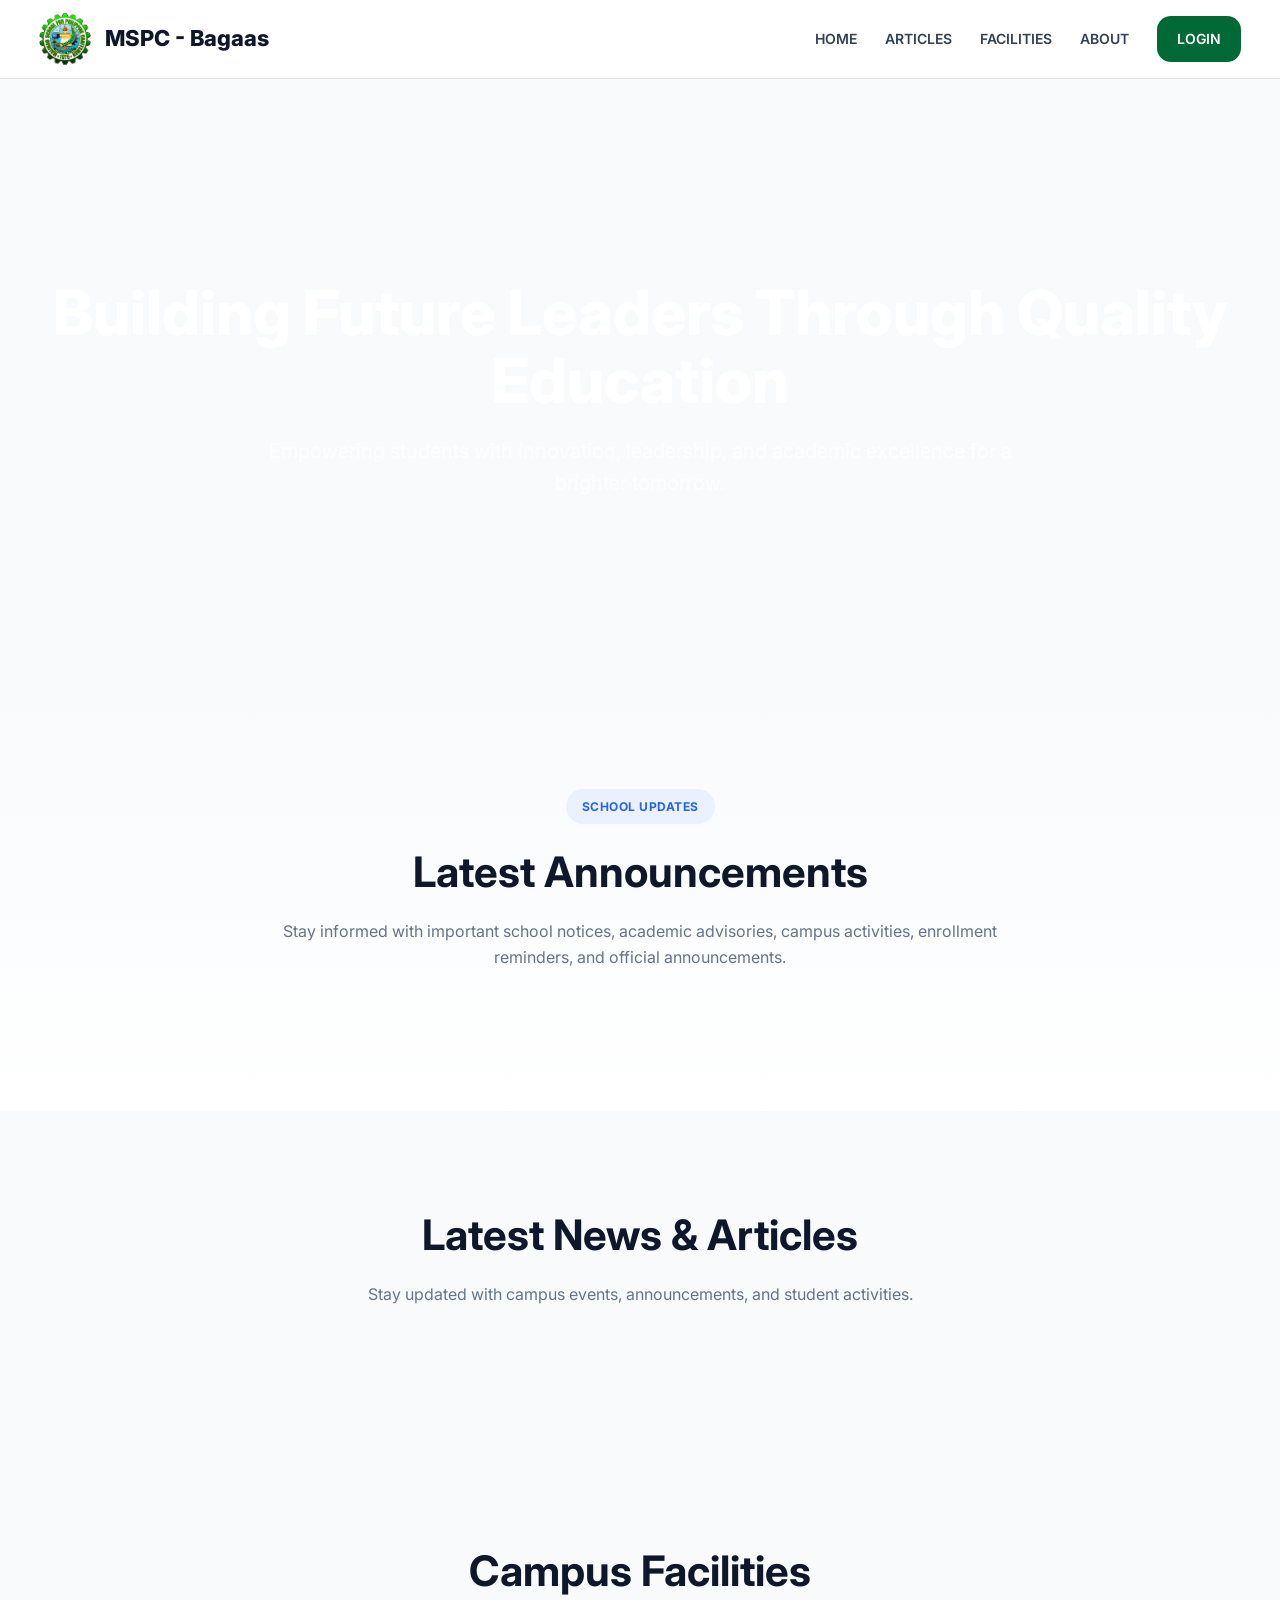
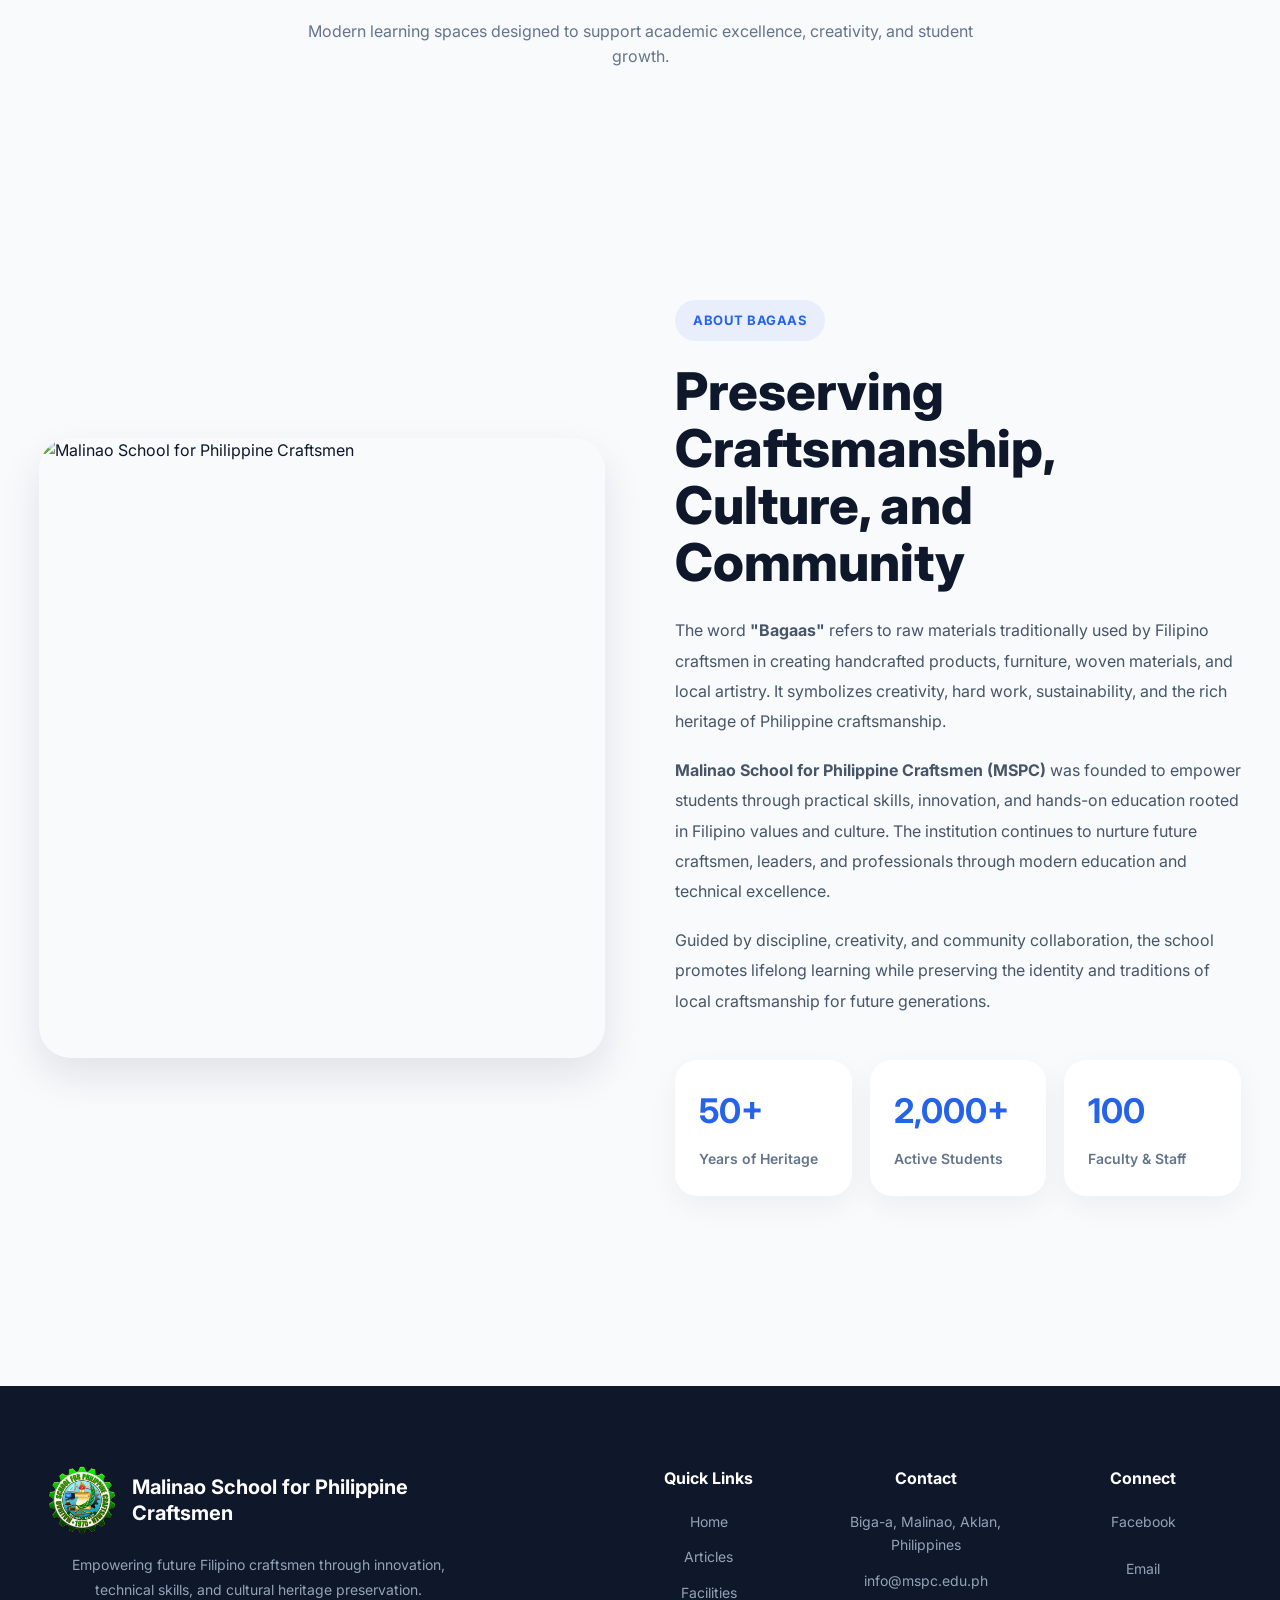
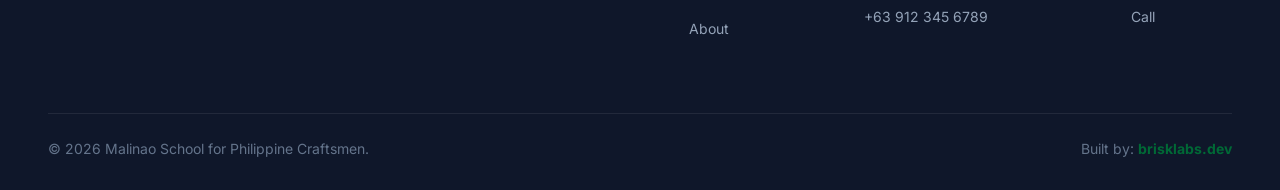
==== commit 06c35af5: "Add hero image" ====
--- a/index.html
+++ b/index.html
@@ -115,17 +115,11 @@
 
     <!-- HERO -->
     <section class="hero">
-        <div class="hero-slide"></div>
-        <div class="hero-slide"></div>
-        <div class="hero-slide"></div>
+        <div id="heroSlides"></div>
         <div class="hero-content">
             <div class="container">
-                <h2> Building Future Leaders Through Quality Education</h2>
-                <p>
-                    Empowering students with innovation,
-                    leadership, and academic excellence
-                    for a brighter tomorrow.
-                </p>
+                <h2 id="websiteTitle"></h2>
+                <p id="websiteSubtitle"></p>
             </div>
 
         </div>
@@ -359,67 +353,51 @@
 
         <!-- CONTENT -->
         <div class="content-modal-container">
-
             <!-- CLOSE -->
-            <button class="content-modal-close" onclick="closeContentModal()">
-                ×
-            </button>
-
+            <button class="content-modal-close" onclick="closeContentModal()">×</button>
             <!-- IMAGE -->
             <div class="content-modal-image-wrapper" id="contentModalImageWrapper">
-
                 <img id="contentModalImage" class="content-modal-image" src="" alt="Content Image" />
-
-            </div>
-
+            </div>
             <!-- BODY -->
             <div class="content-modal-body">
-
-                <!-- TOP -->
-                <div class="content-modal-top">
-
+                <!-- Category -->
+                <div class="content-modal-header">
                     <span class="content-modal-category" id="contentModalCategory">
                     </span>
-
                     <span class="content-modal-date" id="contentModalDate">
                     </span>
-
-                </div>
-
-                <!-- TITLE -->
-                <h2 class="content-modal-title" id="contentModalTitle">
-                </h2>
-
-                <!-- CONTENT -->
+                </div>
+                <!-- Title -->
+                <h1 class="content-modal-title" id="contentModalTitle"></h1>
+                <!-- Divider -->
+                <div class="content-modal-divider"></div>
+                <!-- Content -->
                 <div class="content-modal-content" id="contentModalContent">
                 </div>
 
-                <!-- SHARE -->
-                <div class="content-modal-actions">
-
-                    <button class="share-btn" onclick="shareFacebook()">
-                        Facebook
-                    </button>
-                    <button class="share-btn" onclick="shareTwitter()">
-                        Twitter
-                    </button>
-
-                    <button class="share-btn" onclick="shareEmail()">
-
-                        Email
-                    </button>
-
-                    <button class="share-btn" onclick="copyLink()">
-
-                        Copy Link
-                    </button>
-
-                </div>
-
-            </div>
-
-        </div>
-
+                <!-- Footer -->
+                <div class="content-modal-footer">
+                    <div class="content-modal-share-label">
+                        Share this article
+                    </div>
+                    <div class="content-modal-actions">
+                        <button class="share-btn" onclick="shareFacebook()">
+                            Facebook
+                        </button>
+                        <button class="share-btn" onclick="shareTwitter()">
+                            Twitter
+                        </button>
+                        <button class="share-btn" onclick="shareEmail()">
+                            Email
+                        </button>
+                        <button class="share-btn" onclick="copyLink()">
+                            Copy Link
+                        </button>
+                    </div>
+                </div>
+            </div>
+        </div>
     </div>
 
     <!-- Script -->
--- a/css/main.css
+++ b/css/main.css
@@ -188,31 +188,12 @@
   animation: slideShow 18s infinite;
 }
 
-.hero-slide:nth-child(1) {
-  background-image:
-    linear-gradient(rgba(15, 23, 42, 0.45),
-      rgba(15, 23, 42, 0.45)),
-    url("https://www.bagaas.com/assets/images/mspc-social-banner.png");
-
-  animation-delay: 0s;
-}
-
-.hero-slide:nth-child(2) {
-  background-image:
-    linear-gradient(rgba(15, 23, 42, 0.45),
-      rgba(15, 23, 42, 0.45)),
-    url("https://images.unsplash.com/photo-1509062522246-3755977927d7?q=80&w=1600");
-
-  animation-delay: 6s;
-}
-
-.hero-slide:nth-child(3) {
-  background-image:
-    linear-gradient(rgba(15, 23, 42, 0.45),
-      rgba(15, 23, 42, 0.45)),
-    url("https://images.unsplash.com/photo-1524995997946-a1c2e315a42f?q=80&w=1600");
-
-  animation-delay: 12s;
+.hero-slide {
+    position: absolute;
+    inset: 0;
+    background-size: cover;
+    background-position: center;
+    animation: slideShow 18s infinite;
 }
 
 @keyframes slideShow {
--- a/css/modal.css
+++ b/css/modal.css
@@ -1,270 +1,250 @@
-/* =========================================
-   CONTENT MODAL
-========================================= */
 :root {
-	--modal-primary: #2563eb;
-	--modal-primary-soft: rgba(37, 99, 235, 0.1);
-	--modal-bg: rgba(2, 6, 23, 0.82);
-	--modal-text: #020617;
-	--modal-muted: #64748b;
-}
-
-/* MODAL */
+    --modal-primary: #2563eb;
+    --modal-primary-soft: rgba(37,99,235,.1);
+    --modal-bg: rgba(2,6,23,.82);
+    --modal-text: #020617;
+    --modal-muted: #64748b;
+}
+
 .content-modal {
-	position: fixed;
-	inset: 0;
-	display: flex;
-	align-items: center;
-	justify-content: center;
-	padding: 24px;
-	z-index: 99999;
-	opacity: 0;
-	visibility: hidden;
-	transition: opacity 0.25s ease, visibility 0.25s ease;
+    position: fixed;
+    inset: 0;
+    display: flex;
+    align-items: center;
+    justify-content: center;
+    padding: 24px;
+    z-index: 99999;
+    opacity: 0;
+    visibility: hidden;
+    transition: .25s;
 }
 
 .content-modal.show {
-	opacity: 1;
-	visibility: visible;
-}
-
-/* BACKDROP */
+    opacity: 1;
+    visibility: visible;
+}
+
 .content-modal-backdrop {
-	position: absolute;
-	inset: 0;
-	background: var(--modal-bg);
-	backdrop-filter: blur(18px);
-	-webkit-backdrop-filter: blur(18px);
-}
-
-/* CONTAINER */
+    position: absolute;
+    inset: 0;
+    background: var(--modal-bg);
+    backdrop-filter: blur(18px);
+    -webkit-backdrop-filter: blur(18px);
+}
+
 .content-modal-container {
-	position: relative;
-	width: 100%;
-	max-width: 1120px;
-	max-height: 92vh;
-	overflow-y: auto;
-	background: #fff;
-	border-radius: 0;
-	border: 1px solid rgba(255, 255, 255, 0.12);
-	box-shadow:
-		0 50px 120px rgba(0, 0, 0, 0.45),
-		0 0 0 1px rgba(255, 255, 255, 0.06);
-	animation: modalEnter 0.3s cubic-bezier(.22, 1, .36, 1);
-	scrollbar-width: none;
-	-ms-overflow-style: none;
+    position: relative;
+    width: 100%;
+    max-width: 1120px;
+    max-height: 92vh;
+    overflow-y: auto;
+    background: #fff;
+    box-shadow:
+        0 50px 120px rgba(0,0,0,.45),
+        0 0 0 1px rgba(255,255,255,.06);
+    animation: modalEnter .3s cubic-bezier(.22,1,.36,1);
+    scrollbar-width: none;
+    -ms-overflow-style: none;
 }
 
 .content-modal-container::-webkit-scrollbar {
-	display: none;
-}
-
-/* IMAGE */
+    display: none;
+}
+
 .content-modal-image-wrapper {
-	position: relative;
-	width: 100%;
-	height: 500px;
-	overflow: hidden;
-	background: linear-gradient(135deg, #dbeafe, #eff6ff);
+    position: relative;
+    height: 500px;
+    overflow: hidden;
+    background: linear-gradient(135deg,#dbeafe,#eff6ff);
 }
 
 .content-modal-image-wrapper::after {
-	content: "";
-	position: absolute;
-	inset: 0;
-	background:
-		linear-gradient(to bottom,
-			rgba(2, 6, 23, 0.05),
-			rgba(2, 6, 23, 0.45));
+    content: "";
+    position: absolute;
+    inset: 0;
+    background: linear-gradient(
+        to bottom,
+        rgba(2,6,23,.05),
+        rgba(2,6,23,.45)
+    );
 }
 
 .content-modal-image {
-	width: 100%;
-	height: 100%;
-	object-fit: cover;
-	display: block;
-}
-
-/* BODY */
+    width: 100%;
+    height: 100%;
+    object-fit: cover;
+    display: block;
+}
+
 .content-modal-body {
-	display: flex;
-	padding: 70px 72px 80px;
-	flex-direction: column;
-	align-items: center;
-	text-align: center;
-}
-
-/* TOP */
-.content-modal-top {
-	display: flex;
-	align-items: center;
-	justify-content: center;
-	flex-wrap: wrap;
-	gap: 14px;
-	margin-bottom: 22px;
-}
-
-/* CATEGORY */
+    padding: 70px 72px 80px;
+}
+
+.content-modal-header {
+    display: flex;
+    align-items: center;
+    justify-content: space-between;
+    gap: 16px;
+    margin-bottom: 20px;
+}
+
 .content-modal-category {
-	display: inline-flex;
-	padding: 10px 18px;
-	border-radius: 999px;
-	background: var(--modal-primary-soft);
-	color: var(--modal-primary);
-	font-size: 12px;
-	font-weight: 800;
-	letter-spacing: 0.6px;
-	text-transform: uppercase;
-}
-
-/* DATE */
+    display: inline-flex;
+    padding: 10px 18px;
+    border-radius: 999px;
+    background: var(--modal-primary-soft);
+    color: var(--modal-primary);
+    font-size: 12px;
+    font-weight: 800;
+    text-transform: uppercase;
+    letter-spacing: .6px;
+}
+
 .content-modal-date {
-	font-size: 14px;
-	font-weight: 700;
-	color: var(--modal-muted);
-}
-
-/* TITLE */
+    color: var(--modal-muted);
+    font-size: 14px;
+    font-weight: 500;
+}
+
 .content-modal-title {
-	margin: 0 0 28px;
-	max-width: 920px;
-	font-size: 56px;
-	font-weight: 900;
-	line-height: 1.05;
-	letter-spacing: -2px;
-	color: var(--modal-text);
-	text-wrap: balance;
-}
-
-/* CONTENT */
+    margin: 0;
+    font-size: 42px;
+    font-weight: 800;
+    line-height: 1.15;
+    color: #0f172a;
+}
+
+.content-modal-divider {
+    height: 1px;
+    background: #e2e8f0;
+    margin: 28px 0;
+}
+
 .content-modal-content {
-	max-width: 860px;
-	font-size: 19px;
-	line-height: 2;
-	color: #334155;
-	white-space: pre-line;
-}
-
-/* CLOSE */
+    color: #334155;
+    font-size: 17px;
+    line-height: 1.9;
+    text-align: justify;
+}
+
+.content-modal-footer {
+    margin-top: 40px;
+    padding-top: 24px;
+    border-top: 1px solid #e2e8f0;
+}
+
+.content-modal-share-label {
+    margin-bottom: 14px;
+    font-size: 14px;
+    font-weight: 700;
+    color: var(--modal-muted);
+}
+
+.content-modal-actions {
+    display: flex;
+    flex-wrap: wrap;
+    gap: 12px;
+}
+
+.share-btn {
+    border: none;
+    padding: 14px 24px;
+    border-radius: 999px;
+    background: #f1f5f9;
+    color: #0f172a;
+    font-size: 14px;
+    font-weight: 700;
+    cursor: pointer;
+    transition: .2s;
+}
+
+.share-btn:hover {
+    background: var(--modal-primary);
+    color: #fff;
+    transform: translateY(-2px);
+    box-shadow: 0 12px 28px rgba(37,99,235,.3);
+}
+
 .content-modal-close {
-	position: absolute;
-	top: 18px;
-	right: 18px;
-	width: 52px;
-	height: 52px;
-	border: none;
-	border-radius: 50%;
-	display: flex;
-	align-items: center;
-	justify-content: center;
-	background: rgba(255, 255, 255, 0.92);
-	color: var(--modal-text);
-	font-size: 26px;
-	font-weight: 500;
-	cursor: pointer;
-	z-index: 20;
-	box-shadow: 0 12px 30px rgba(0, 0, 0, 0.18);
-	transition:
-		transform 0.2s ease,
-		background 0.2s ease,
-		color 0.2s ease;
+    position: absolute;
+    top: 18px;
+    right: 18px;
+    width: 52px;
+    height: 52px;
+    border: none;
+    border-radius: 50%;
+    background: rgba(255,255,255,.92);
+    color: var(--modal-text);
+    font-size: 26px;
+    cursor: pointer;
+    z-index: 20;
+    box-shadow: 0 12px 30px rgba(0,0,0,.18);
+    transition: .2s;
 }
 
 .content-modal-close:hover {
-	background: #ef4444;
-	color: white;
-	transform: scale(1.06);
-}
-
-/* ACTIONS */
-.content-modal-actions {
-	display: flex;
-	flex-wrap: wrap;
-	justify-content: center;
-	gap: 14px;
-	margin-top: 46px;
-}
-
-/* BUTTON */
-.share-btn {
-	border: none;
-	padding: 14px 24px;
-	border-radius: 999px;
-	background: #f1f5f9;
-	color: #0f172a;
-	font-size: 14px;
-	font-weight: 700;
-	cursor: pointer;
-	transition:
-		transform 0.2s ease,
-		background 0.2s ease,
-		color 0.2s ease,
-		box-shadow 0.2s ease;
-}
-
-.share-btn:hover {
-	background: var(--modal-primary);
-	color: white;
-	transform: translateY(-2px);
-	box-shadow: 0 12px 28px rgba(37, 99, 235, 0.3);
-}
-
-/* NO IMAGE */
+    background: #ef4444;
+    color: #fff;
+    transform: scale(1.06);
+}
+
 .content-modal-container.no-image .content-modal-image-wrapper {
-	display: none;
-}
-
-/* ANIMATION */
+    display: none;
+}
+
 @keyframes modalEnter {
-	from {
-		opacity: 0;
-		transform: translateY(30px) scale(0.97);
-	}
-	to {
-		opacity: 1;
-		transform: translateY(0) scale(1);
-	}
-}
-
-/* MOBILE */
+    from {
+        opacity: 0;
+        transform: translateY(30px) scale(.97);
+    }
+    to {
+        opacity: 1;
+        transform: translateY(0) scale(1);
+    }
+}
+
 @media (max-width: 768px) {
-	.content-modal {
-		padding: 0;
-	}
-	.content-modal-container {
-		width: 100%;
-		height: 100vh;
-		max-height: 100vh;
-		border-radius: 0;
-	}
-	.content-modal-image-wrapper {
-		height: 260px;
-	}
-	.content-modal-body {
-		padding: 36px 24px 60px;
-	}
-
-	.content-modal-title {
-		font-size: 36px;
-		line-height: 1.12;
-		letter-spacing: -1px;
-	}
-
-	.content-modal-content {
-		font-size: 16px;
-		line-height: 1.9;
-	}
-
-	.content-modal-close {
-		top: 16px;
-		right: 16px;
-		width: 46px;
-		height: 46px;
-		border-radius: 50%;
-		font-size: 24px;
-	}
-
-	.share-btn {
-		width: 100%;
-	}
+    .content-modal {
+        padding: 0;
+    }
+
+    .content-modal-container {
+        width: 100%;
+        height: 100vh;
+        max-height: 100vh;
+    }
+
+    .content-modal-image-wrapper {
+        height: 260px;
+    }
+
+    .content-modal-body {
+        padding: 36px 24px 60px;
+    }
+
+    .content-modal-header {
+        flex-direction: column;
+        align-items: flex-start;
+    }
+
+    .content-modal-title {
+        font-size: 28px;
+    }
+
+    .content-modal-content {
+        font-size: 16px;
+        line-height: 1.8;
+    }
+
+    .content-modal-close {
+        top: 16px;
+        right: 16px;
+        width: 46px;
+        height: 46px;
+        font-size: 24px;
+    }
+
+    .share-btn {
+        width: 100%;
+    }
 }
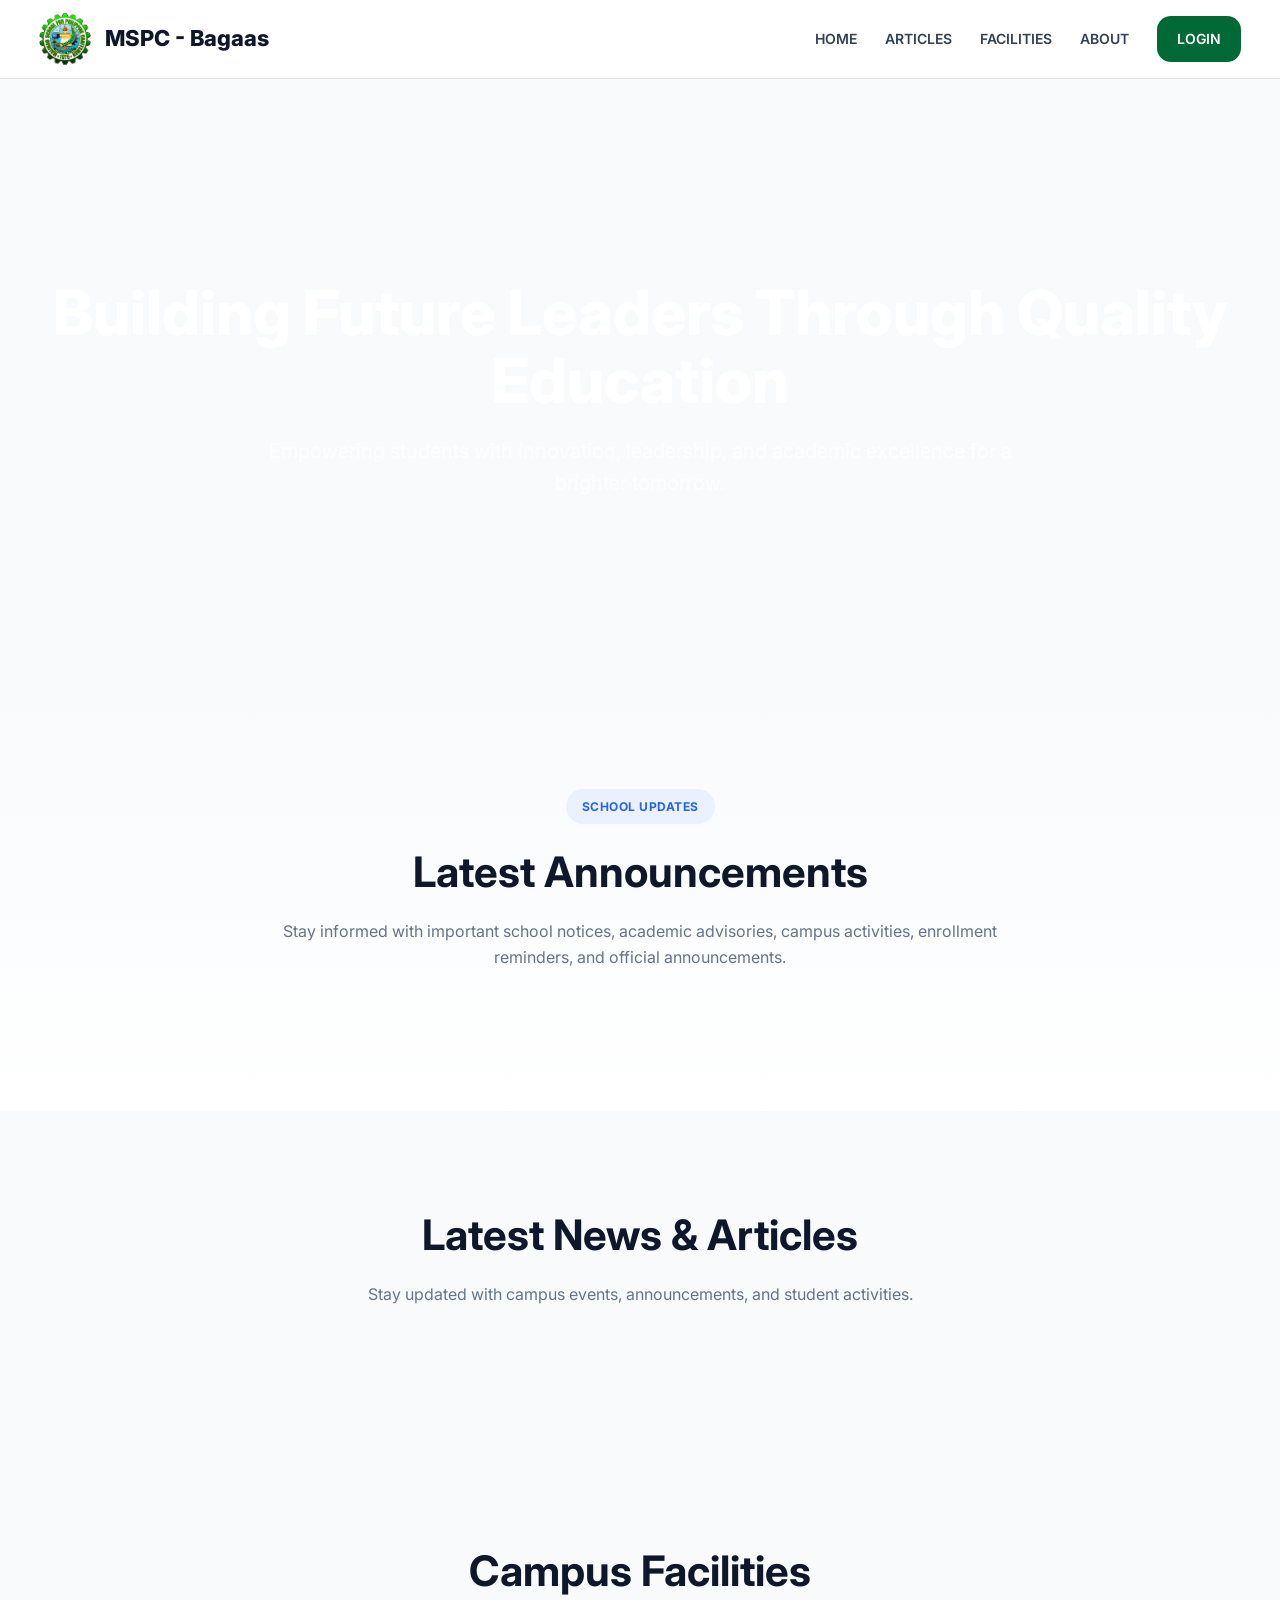
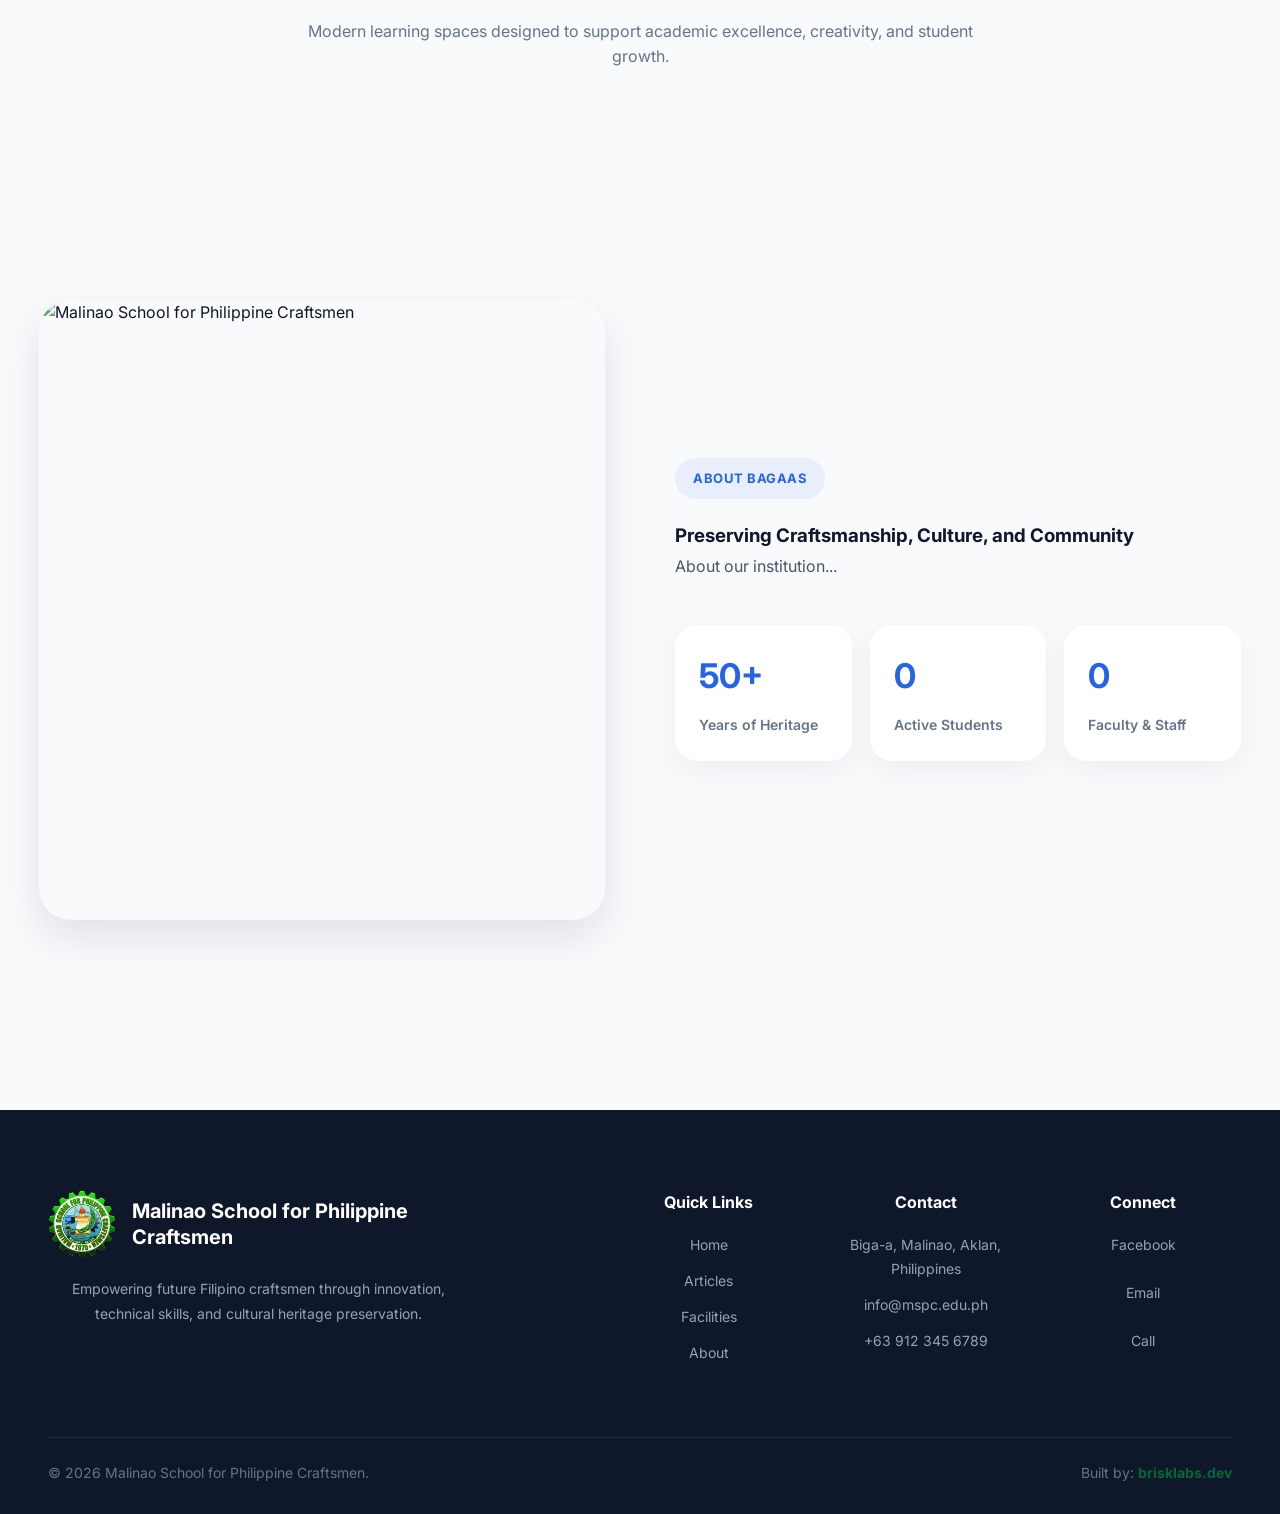
==== commit ad32751f: "Add new about" ====
--- a/index.html
+++ b/index.html
@@ -186,42 +186,8 @@
                 <!-- CONTENT -->
                 <div class="about-content">
                     <span class="about-tag">ABOUT BAGAAS</span>
-                    <h2>
-                        Preserving Craftsmanship,
-                        Culture, and Community
-                    </h2>
-
-                    <p>
-                        The word <strong>"Bagaas"</strong>
-                        refers to raw materials traditionally
-                        used by Filipino craftsmen in creating
-                        handcrafted products, furniture,
-                        woven materials, and local artistry.
-                        It symbolizes creativity, hard work,
-                        sustainability, and the rich heritage
-                        of Philippine craftsmanship.
-                    </p>
-
-                    <p>
-                        <strong>Malinao School for Philippine
-                            Craftsmen (MSPC)</strong> was founded to empower
-                        students through practical skills,
-                        innovation, and hands-on education
-                        rooted in Filipino values and culture.
-                        The institution continues to nurture
-                        future craftsmen, leaders, and
-                        professionals through modern
-                        education and technical excellence.
-                    </p>
-
-                    <p>
-                        Guided by discipline, creativity,
-                        and community collaboration,
-                        the school promotes lifelong
-                        learning while preserving the
-                        identity and traditions of local
-                        craftsmanship for future generations.
-                    </p>
+                    <h3>Preserving Craftsmanship, Culture, and Community</h3>
+                    <p id="websiteAbout"> </p>
 
                     <!-- STATS -->
                     <div class="about-stats">
@@ -229,14 +195,12 @@
                             <h3>50+</h3>
                             <span>Years of Heritage</span>
                         </div>
-
                         <div class="about-stat">
-                            <h3>2,000+</h3>
+                            <h3 id="websiteTotalStudents">0</h3>
                             <span>Active Students</span>
                         </div>
-
                         <div class="about-stat">
-                            <h3>100</h3>
+                            <h3 id="websiteTotalFacilities">0</h3>
                             <span>Faculty & Staff</span>
                         </div>
                     </div>
@@ -327,21 +291,19 @@
         </div>
     </footer>
 
-
     <!-- FACILITY MODAL -->
     <div class="facility-modal" id="facilityModal">
-
-        <button class="facility-close" onclick="closeFacilityModal()">
-            ×
-        </button>
-        <button class="facility-nav prev" onclick="prevFacility()">❮
-        </button>
-        <img id="facilityModalImage" class="facility-modal-image" src="" alt="" />
-        <div class="facility-modal-title" id="facilityModalTitle"></div>
+        <button class="facility-close" onclick="closeFacilityModal()">×</button>
+        <button class="facility-nav prev" onclick="prevFacility()">❮</button>
         <button class="facility-nav next" onclick="nextFacility()">❯</button>
-
+        <div class="facility-modal-wrapper">
+            <img id="facilityModalImage" class="facility-modal-image" src="" alt="">
+            <div class="facility-modal-content">
+                <div class="facility-modal-title" id="facilityModalTitle"></div>
+                <div class="facility-modal-desc" id="facilityModalDesc"></div>
+            </div>
+        </div>
     </div>
-
 
     <!-- =========================================
      GENERIC CONTENT MODAL
--- a/css/main.css
+++ b/css/main.css
@@ -4,9 +4,7 @@
   box-sizing: border-box;
 }
 
-html {
-  scroll-behavior: smooth;
-}
+html { scroll-behavior: smooth; }
 
 body {
   font-family: "Inter", sans-serif;
--- a/css/facilities.css
+++ b/css/facilities.css
@@ -1,238 +1,209 @@
-/* FACILITY GRID */
-
 .facility-grid {
-
   display: grid;
-
-  grid-template-columns:
-    repeat(3, 1fr);
-
+  grid-template-columns: repeat( auto-fit, minmax(280px, 1fr));
   gap: 24px;
 }
-
 .facility-item {
-
   position: relative;
-
-  height: 320px;
-
+  aspect-ratio: 16 / 10;
   border-radius: 24px;
-
   overflow: hidden;
-
   cursor: pointer;
-
-  box-shadow:
-    0 10px 30px rgba(15,23,42,0.08);
-
-  transition:
-    transform 0.2s ease,
-    box-shadow 0.2s ease;
-}
-
+  background: #f1f5f9;
+  box-shadow: 0 10px 30px rgba(15, 23, 42, 0.08);
+  transition: transform 0.25s ease, box-shadow 0.25s ease;
+}
 .facility-item:hover {
-
   transform: translateY(-4px);
-
-  box-shadow:
-    0 18px 40px rgba(15,23,42,0.12);
-}
-
+  box-shadow: 0 18px 40px rgba(15, 23, 42, 0.12);
+}
+.facility-item:focus-visible {
+  outline: 3px solid #2563eb;
+  outline-offset: 4px;
+}
 .facility-item img {
-
   width: 100%;
   height: 100%;
-
   object-fit: cover;
+  transition: transform 0.4s ease;
+}
+.facility-item:hover img {
+  transform: scale(1.05);
 }
 
 /* LABEL */
-
 .facility-label {
-
   position: absolute;
-
   left: 0;
   right: 0;
   bottom: 0;
-
   padding: 18px;
-
-  background:
-    linear-gradient(
-      to top,
-      rgba(15,23,42,0.88),
-      transparent
-    );
-
+  background: linear-gradient(to top, rgba(15, 23, 42, 0.88), transparent);
   color: white;
-}
-
+  transition: all 0.3s ease;
+}
+.facility-item:hover .facility-label {
+  padding-bottom: 24px;
+}
 .facility-label h3 {
-
   font-size: 20px;
-
   font-weight: 700;
 }
 
 /* MODAL */
-
 .facility-modal {
-
   position: fixed;
-
   inset: 0;
-
-  background:
-    rgba(0,0,0,0.92);
-
-  display: none;
-
+  display: flex;
   align-items: center;
   justify-content: center;
-
+  padding: 24px;
+  background: rgba(0, 0, 0, 0.85);
+  backdrop-filter: blur(8px);
+  visibility: hidden;
+  opacity: 0;
+  pointer-events: none;
+  transition: opacity 0.25s ease;
   z-index: 99999;
-
-  padding: 24px;
 }
 
 .facility-modal.show {
-
+  visibility: visible;
+  opacity: 1;
+  pointer-events: auto;
+}
+
+/* WRAPPER */
+.facility-modal-wrapper {
+  width: min(1000px, 90vw);
   display: flex;
-}
-
+  flex-direction: column;
+  align-items: center;
+}
+
+/* IMAGE */
 .facility-modal-image {
-
-  max-width: 90vw;
-  max-height: 82vh;
-
+  width: 100%;
+  max-height: 70vh;
+  object-fit: contain;
   border-radius: 18px;
-
-  object-fit: contain;
+  box-shadow: 0 20px 50px rgba(0, 0, 0, 0.4);
+}
+
+/* FLOATING CARD */
+.facility-modal-content {
+  width: min(700px, 90%);
+  margin-top: -30px;
+  background: white;
+  border-radius: 18px;
+  padding: 20px;
+  text-align: center;
+  box-shadow: 0 10px 30px rgba(0, 0, 0, 0.25);
 }
 
 .facility-modal-title {
-
+  font-size: 1.25rem;
+  font-weight: 700;
+  color: #0f172a;
+  white-space: nowrap;
+  overflow: hidden;
+  text-overflow: ellipsis;
+  margin-bottom: 10px;
+}
+
+.facility-modal-desc {
+  color: #64748b;
+  font-size: 0.95rem;
+  line-height: 1.6;
+  overflow: hidden;
+  display: -webkit-box;
+  -webkit-box-orient: vertical;
+  -webkit-line-clamp: 3;
+}
+
+/* CLOSE */
+.facility-close {
   position: absolute;
-
-  bottom: 40px;
-
-  left: 50%;
-
-  transform: translateX(-50%);
-
-  color: white;
-
-  font-size: 24px;
-
-  font-weight: 700;
-
-  background:
-    rgba(15,23,42,0.6);
-
-  padding: 12px 20px;
-
-  border-radius: 14px;
-}
-
-/* CLOSE */
-
-.facility-close {
-
-  position: absolute;
-
   top: 20px;
   right: 24px;
-
   width: 48px;
   height: 48px;
-
   border: none;
-
   border-radius: 50%;
-
   background: white;
-
   font-size: 28px;
-
   cursor: pointer;
-
-  z-index: 10;
-}
-
-/* NAV */
-
+  z-index: 100000;
+  transition: transform 0.2s ease;
+}
+.facility-close:hover {
+  transform: scale(1.1);
+}
+
+/* NAVIGATION */
 .facility-nav {
-
   position: absolute;
-
   top: 50%;
-
   transform: translateY(-50%);
-
   width: 54px;
   height: 54px;
-
   border: none;
-
   border-radius: 50%;
-
-  background:
-    rgba(255,255,255,0.92);
-
+  background: rgba(255, 255, 255, 0.95);
   font-size: 28px;
-
   cursor: pointer;
-
-  z-index: 10;
-}
-
+  z-index: 100000;
+  transition: transform 0.2s ease;
+}
+.facility-nav:hover {
+  transform: translateY(-50%) scale(1.1);
+}
 .facility-nav.prev {
   left: 24px;
 }
-
 .facility-nav.next {
   right: 24px;
 }
 
-/* TABLET */
-
-@media (max-width: 900px) {
-
-  .facility-grid {
-
-    grid-template-columns:
-      repeat(2, 1fr);
-  }
-
-}
-
 /* MOBILE */
-
-@media (max-width: 520px) {
-
-  .facility-grid {
-
-    grid-template-columns:
-      1fr;
-  }
-
-  .facility-item {
-
-    height: 260px;
-  }
-
+@media (max-width: 768px) {
+
+  .facility-modal-wrapper {
+    width: 95vw;
+  }
+  .facility-modal-image {
+    max-height: 55vh;
+  }
+  .facility-modal-content {
+    width: 95%;
+    margin-top: -20px;
+    padding: 16px;
+  }
+  .facility-modal-title {
+    font-size: 1rem;
+  }
+  .facility-modal-desc {
+    font-size: 0.85rem;
+    -webkit-line-clamp: 2;
+  }
   .facility-nav {
-
     width: 44px;
     height: 44px;
-
     font-size: 22px;
   }
-
-  .facility-modal-title {
-
-    font-size: 18px;
-  }
-
+  .facility-close {
+    width: 44px;
+    height: 44px;
+    font-size: 24px;
+  }
+  .facility-nav.prev {
+    left: 10px;
+  }
+  .facility-nav.next {
+    right: 10px;
+  }
+  .facility-close {
+    top: 10px;
+    right: 10px;
+  }
 }
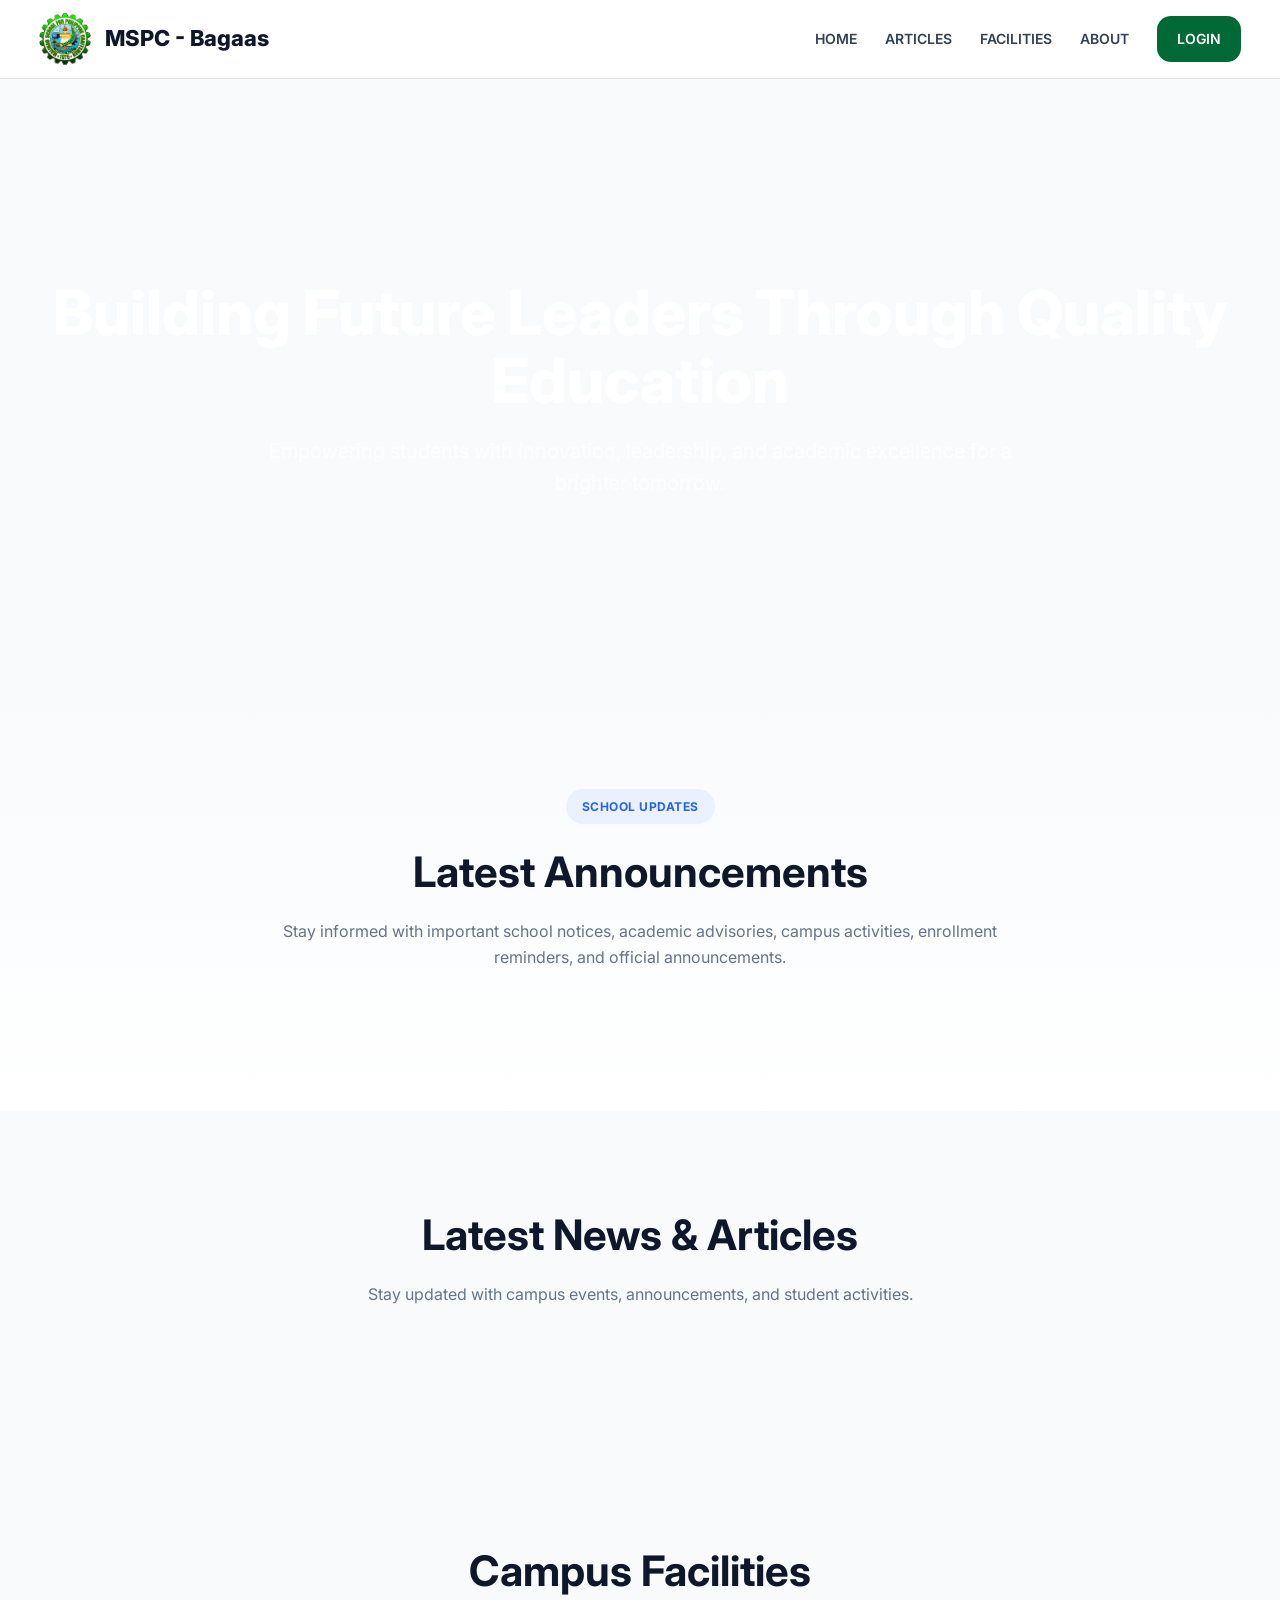
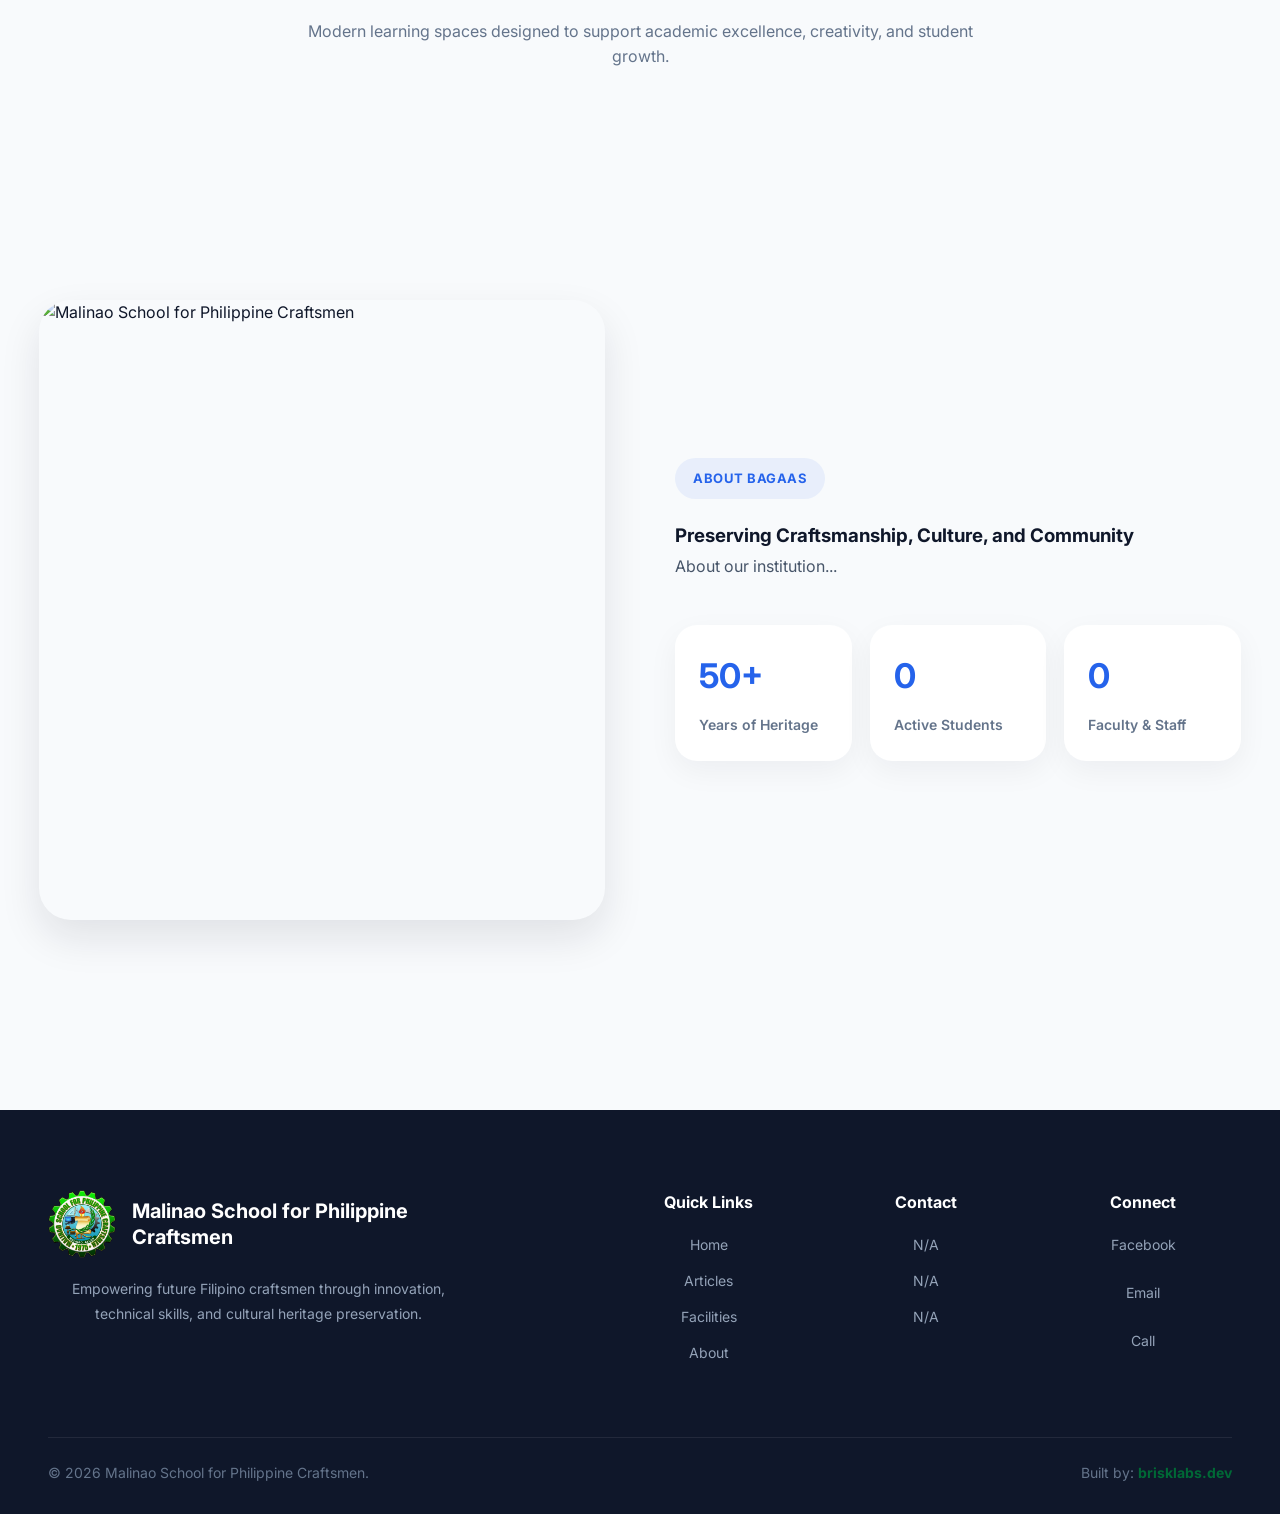
==== commit 41167f18: "Add dynamic contact info" ====
--- a/index.html
+++ b/index.html
@@ -58,6 +58,9 @@
     <meta name="apple-mobile-web-app-capable" content="yes" />
     <meta name="apple-mobile-web-app-status-bar-style" content="black-translucent" />
     <meta name="apple-mobile-web-app-title" content="MSPC" />
+
+    <!-- FONT AWESOME -->
+    <link rel="stylesheet" href="https://cdnjs.cloudflare.com/ajax/libs/font-awesome/6.5.2/css/all.min.css">
 
     <!-- STRUCTURED DATA -->
     <script type="application/ld+json">
@@ -121,9 +124,7 @@
                 <h2 id="websiteTitle"></h2>
                 <p id="websiteSubtitle"></p>
             </div>
-
-        </div>
-
+        </div>
     </section>
 
     <!-- ANNOUNCEMENTS -->
@@ -145,7 +146,6 @@
 
     </section>
 
-
     <!-- ARTICLES -->
     <section id="articles">
         <div class="container">
@@ -180,9 +180,8 @@
             <div class="about-layout">
                 <!-- IMAGE -->
                 <div class="about-image">
-                    <img src="https://picsum.photos/1200/900?random=41" alt="Malinao School for Philippine Craftsmen" />
-                </div>
-
+                    <img id="aboutThumbnail" src="" alt="Malinao School for Philippine Craftsmen" />
+                </div>
                 <!-- CONTENT -->
                 <div class="about-content">
                     <span class="about-tag">ABOUT BAGAAS</span>
@@ -208,7 +207,6 @@
             </div>
         </div>
     </section>
-
     <!-- FOOTER -->
     <footer class="footer">
         <div class="container">
@@ -243,21 +241,10 @@
 
                 <!-- CONTACT -->
                 <div class="footer-column">
-
-                    <h4>
-                        Contact
-                    </h4>
-                    <p>
-                        Biga-a, Malinao, Aklan,
-                        Philippines
-                    </p>
-                    <p>
-                        info@mspc.edu.ph
-                    </p>
-
-                    <p>
-                        +63 912 345 6789
-                    </p>
+                    <h4>Contact</h4>
+                    <p id="schoolAddress">-</p>
+                    <p id="schoolEmail">-</p>
+                    <p id="schoolPhone">-</p>
                 </div>
 
                 <!-- SOCIAL -->
@@ -344,18 +331,25 @@
                         Share this article
                     </div>
                     <div class="content-modal-actions">
-                        <button class="share-btn" onclick="shareFacebook()">
+                        <button class="share-btn facebook-btn" onclick="shareFacebook()">
+                            <i class="fab fa-facebook-f"></i>
                             Facebook
                         </button>
-                        <button class="share-btn" onclick="shareTwitter()">
-                            Twitter
-                        </button>
-                        <button class="share-btn" onclick="shareEmail()">
+
+                        <button class="share-btn email-btn" onclick="openEmail()">
+                            <i class="fas fa-envelope"></i>
                             Email
                         </button>
-                        <button class="share-btn" onclick="copyLink()">
+
+                        <button class="share-btn copy-btn" onclick="copyLink()">
+                            <i class="fas fa-link"></i>
                             Copy Link
                         </button>
+
+                        <button class="share-btn native-btn" onclick="shareArticle()">
+                            <i class="fas fa-share-alt"></i>
+                            Share
+                        </button>
                     </div>
                 </div>
             </div>
@@ -364,6 +358,7 @@
 
     <!-- Script -->
     <script src="./js/modal.js"></script>
+    <script src="./js/action.js"></script>
 
     <script>
         function toggleMenu() {
--- a/css/main.css
+++ b/css/main.css
@@ -182,16 +182,16 @@
   position: absolute;
   inset: 0;
   background-size: cover;
-  background-position: center;
+  background-position:bottom;
   animation: slideShow 18s infinite;
 }
 
 .hero-slide {
-    position: absolute;
-    inset: 0;
-    background-size: cover;
-    background-position: center;
-    animation: slideShow 18s infinite;
+  position: absolute;
+  inset: 0;
+  background-size: cover;
+  background-position:center;
+  animation: slideShow 18s infinite;
 }
 
 @keyframes slideShow {
--- a/css/modal.css
+++ b/css/modal.css
@@ -147,22 +147,32 @@
 }
 
 .share-btn {
+    display: flex;
+    align-items: center;
+    gap: 8px;
+    padding: 10px 16px;
     border: none;
-    padding: 14px 24px;
-    border-radius: 999px;
-    background: #f1f5f9;
-    color: #0f172a;
-    font-size: 14px;
-    font-weight: 700;
+    border-radius: 10px;
+    color: white;
+    font-weight: 600;
     cursor: pointer;
-    transition: .2s;
+    transition: all .2s ease;
 }
 
 .share-btn:hover {
-    background: var(--modal-primary);
-    color: #fff;
     transform: translateY(-2px);
-    box-shadow: 0 12px 28px rgba(37,99,235,.3);
+}
+.facebook-btn {
+    background: #1877f2;
+}
+.email-btn {
+    background: #ea4335;
+}
+.copy-btn {
+    background: #475569;
+}
+.native-btn {
+    background: #0f766e;
 }
 
 .content-modal-close {
